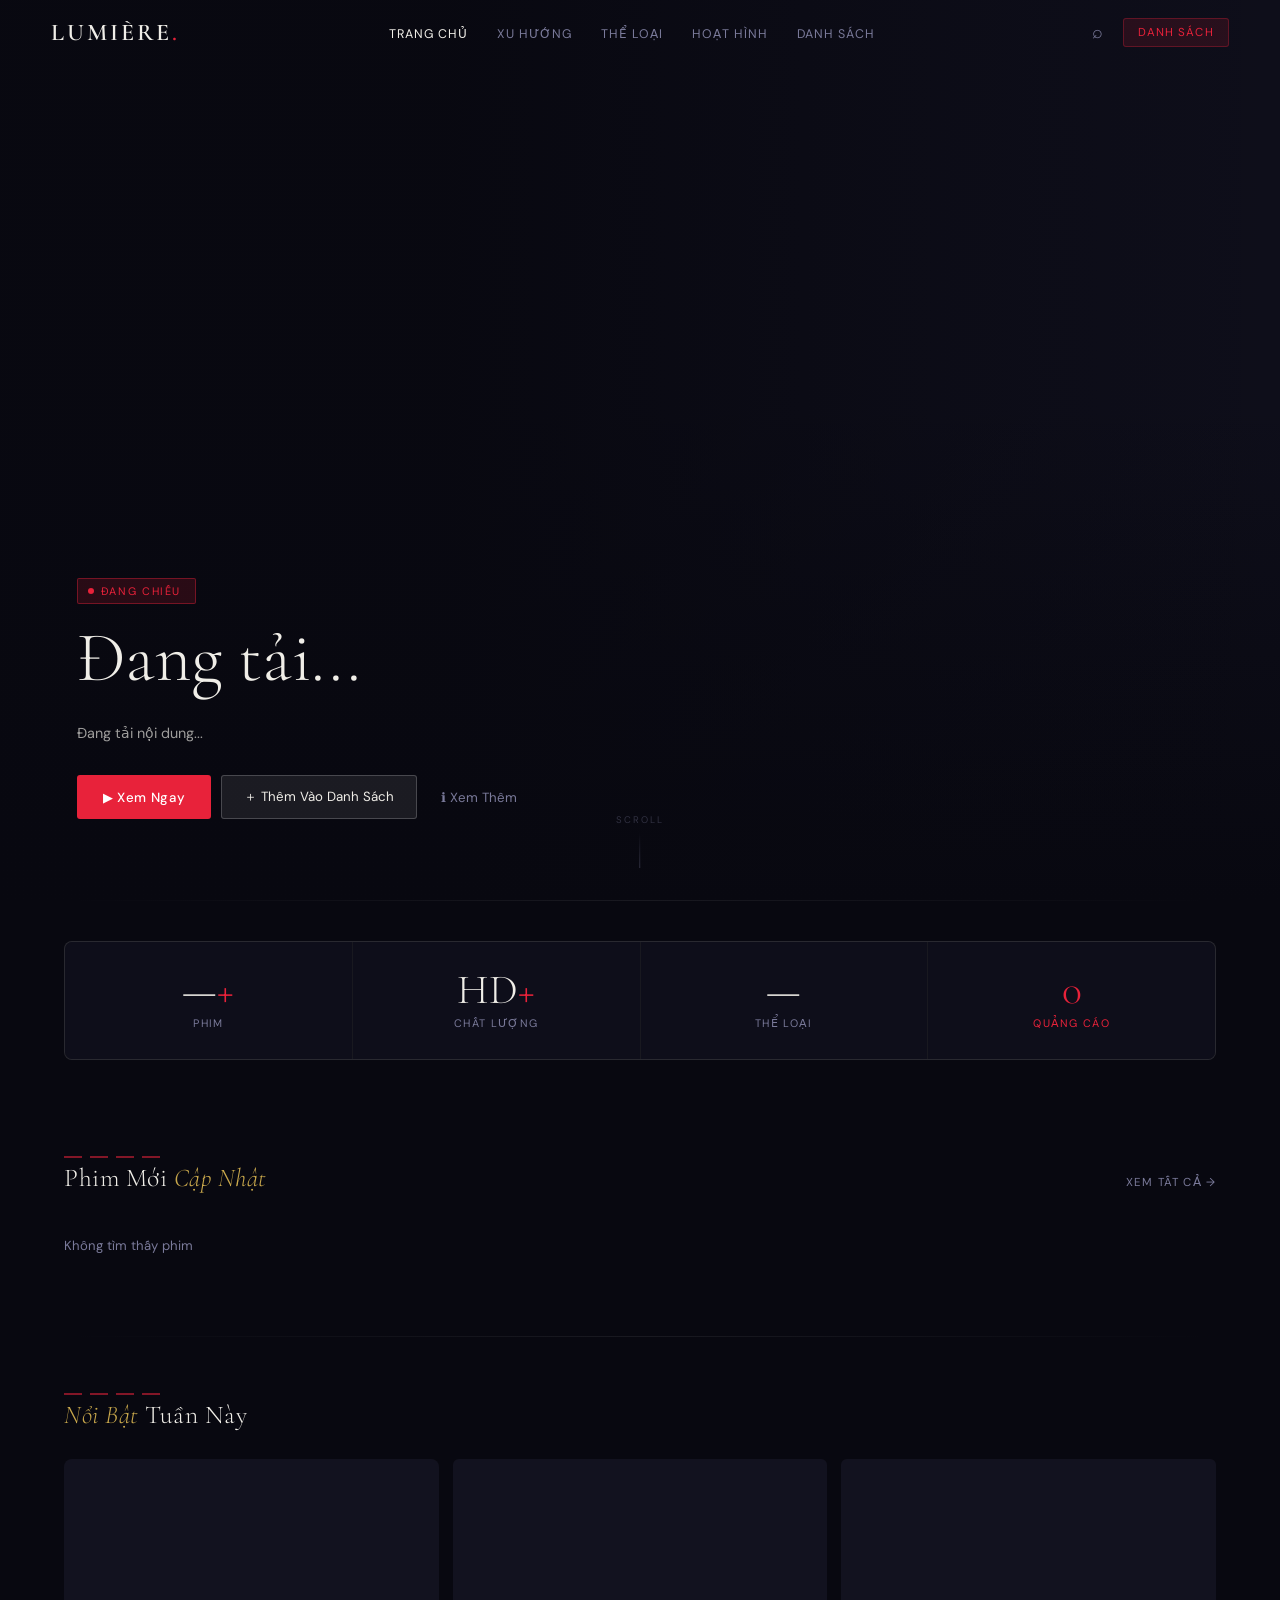
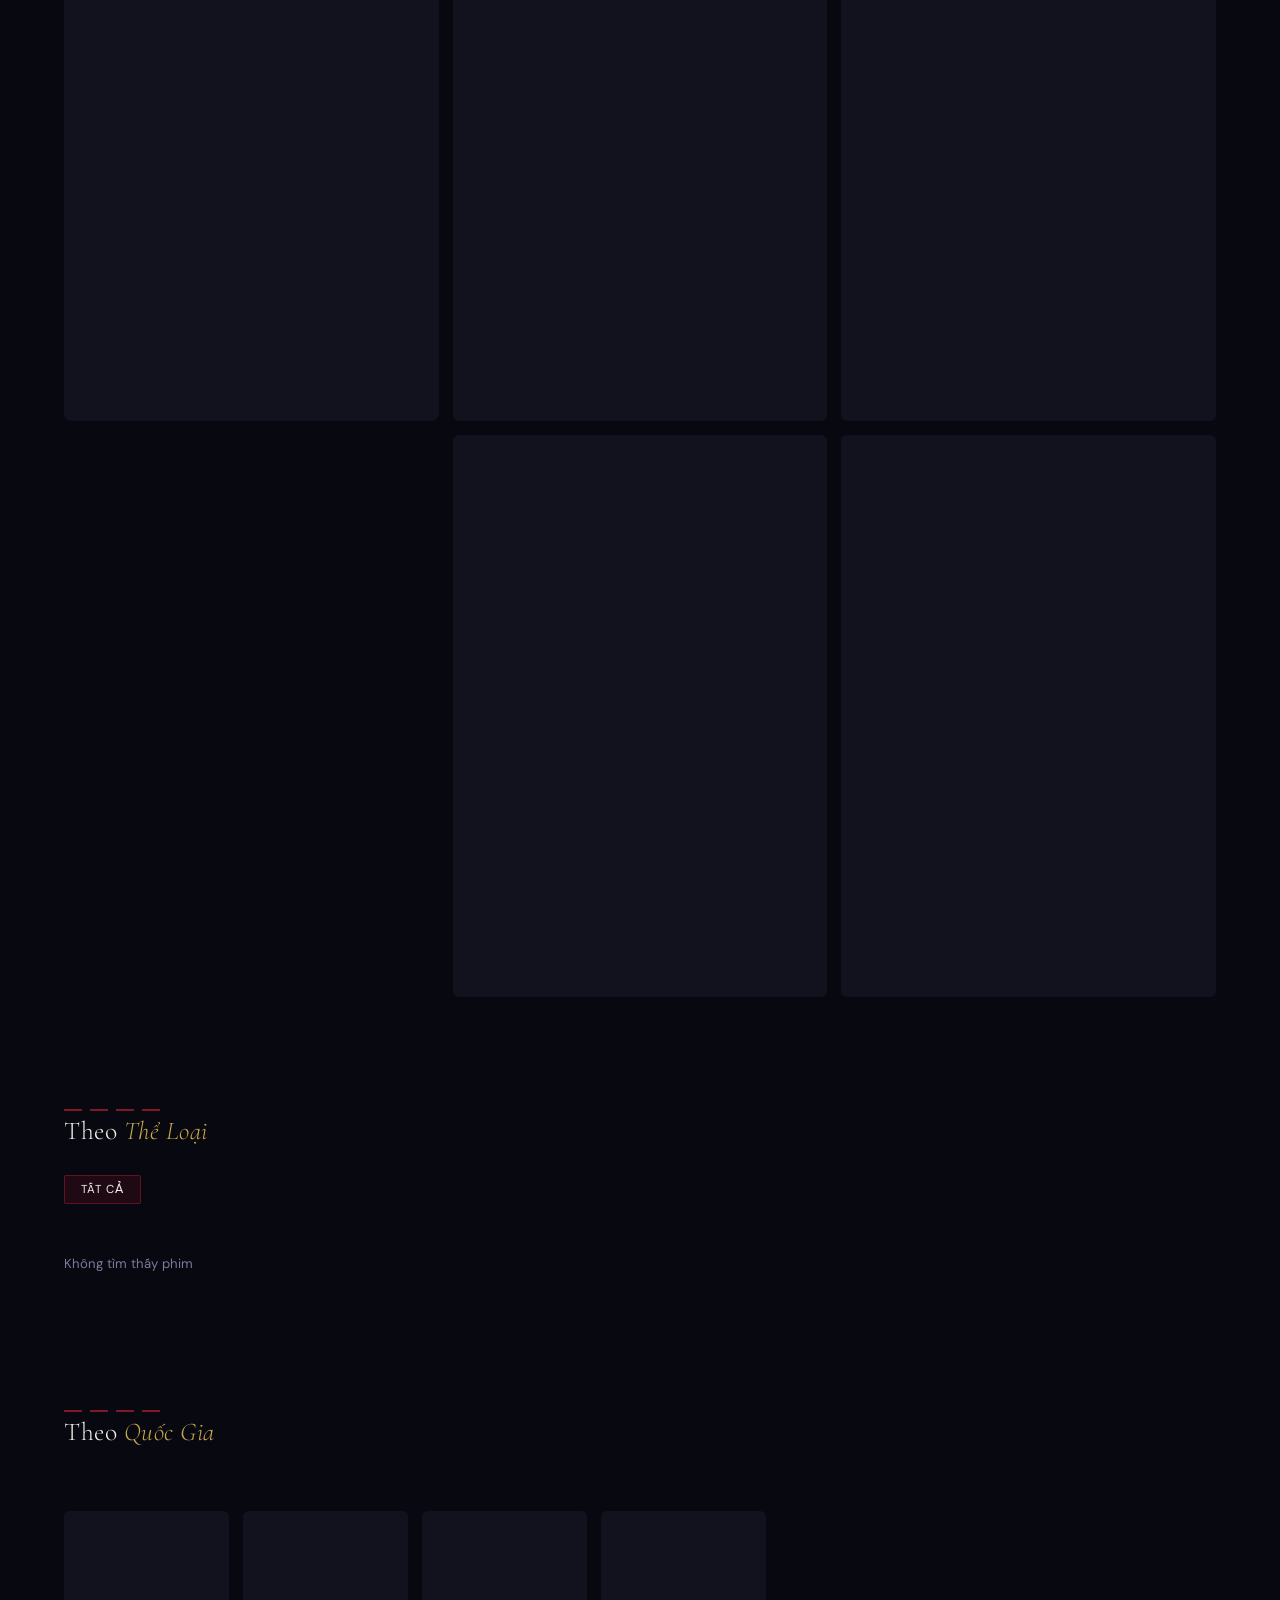
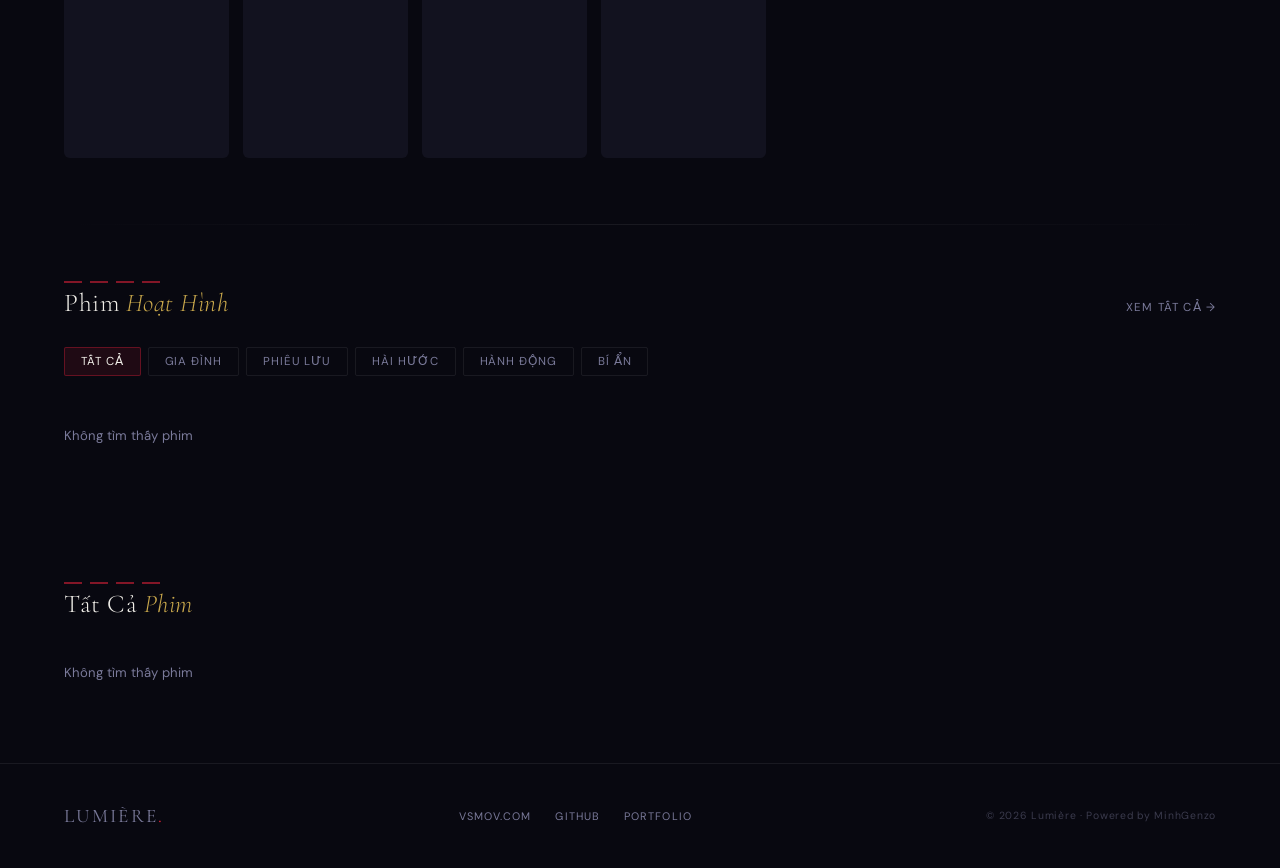
==== index.html @ 94d94744 "Add files via upload" ====
<!DOCTYPE html>
<html lang="vi">
<head>
<meta charset="UTF-8">
<meta name="viewport" content="width=device-width,initial-scale=1.0">
<title>LUMIÈRE — Cinema Streaming</title>
<link rel="preconnect" href="https://fonts.googleapis.com">
<link href="https://fonts.googleapis.com/css2?family=Cormorant+Garamond:ital,wght@0,300;0,400;0,600;1,300;1,400&family=DM+Sans:wght@300;400;500&family=Space+Mono:wght@400;700&display=swap" rel="stylesheet">
<link rel="stylesheet" href="style.css">
</head>
<body>

<div id="ls">
  <div class="ll">LUMIÈRE<span>.</span></div>
  <div class="lbw"><div class="lb" id="lb"></div></div>
  <div class="lst" id="lst">Đang kết nối...</div>
</div>

<nav id="nav">
  <div class="nl" onclick="showHome()">LUMIÈRE<span>.</span></div>
  <ul class="nls">
    <li><a class="active" onclick="showHome();setActive(this)">Trang Chủ</a></li>
    <li><a onclick="goSection('trending-sec');setActive(this)">Xu Hướng</a></li>
    <li><a onclick="goSection('cat-sec');setActive(this)">Thể Loại</a></li>
    <li><a onclick="goSection('cartoon-sec');setActive(this)">Hoạt Hình</a></li>
    <li><a onclick="showWL();setActive(this)">Danh Sách</a></li>
  </ul>
  <div class="nr">
    <button class="ib" onclick="openSearch()">⌕</button>
    <button class="wb" onclick="showWL()">Danh Sách <span id="wlbadge"></span></button>
  </div>
</nav>

<div id="home">

  <section class="hero">
    <div class="hbg" id="hbg"></div>
    <div class="hgrad"></div>
    <div class="hc">
      <div class="hbadge"><span class="pd"></span>Đang Chiếu</div>
      <h1 class="ht" id="htitle">Đang tải...</h1>
      <div class="hm" id="hmeta"></div>
      <p class="hd" id="hdesc">Đang tải nội dung...</p>
      <div class="ha">
        <button class="bp" onclick="watchHero()">▶ Xem Ngay</button>
        <button class="bs" onclick="addHeroWL()">＋ Thêm Vào Danh Sách</button>
        <button class="bg" onclick="openHeroModal()">ℹ Xem Thêm</button>
      </div>
    </div>
    <div class="sh"><span class="shl">Scroll</span><div class="shln"></div></div>
  </section>

  <div class="dv"></div>

  <section class="ss">
    <div class="sg">
      <div class="sb"><div class="sn" id="stotal">—</div><div class="sl">Phim</div></div>
      <div class="sb"><div class="sn">HD<span class="r">+</span></div><div class="sl">Chất Lượng</div></div>
      <div class="sb"><div class="sn" id="sgenres">—</div><div class="sl">Thể Loại</div></div>
      <div class="sb"><div class="sn" style="color:var(--red)">0</div><div class="sl" style="color:var(--red)">Quảng Cáo</div></div>
    </div>
  </section>

  <section class="rs" id="trending-sec">
    <div class="rsh">
      <div><div class="sa"></div><h2 class="st">Phim Mới <span>Cập Nhật</span></h2></div>
      <button class="sea" onclick="loadMore()">Xem tất cả →</button>
    </div>
    <div class="mr" id="row-trending">
      <div class="sk"></div><div class="sk"></div><div class="sk"></div><div class="sk"></div><div class="sk"></div><div class="sk"></div>
    </div>
  </section>

  <div class="dv"></div>

  <section class="rs">
    <div class="rsh"><div><div class="sa"></div><h2 class="st"><span>Nổi Bật</span> Tuần Này</h2></div></div>
    <div class="fg" id="row-featured">
      <div class="fl sk" style="min-height:360px;border-radius:8px"></div>
      <div class="fsm sk" style="min-height:172px;border-radius:6px"></div>
      <div class="fsm sk" style="min-height:172px;border-radius:6px"></div>
      <div class="fsm sk" style="min-height:172px;border-radius:6px"></div>
      <div class="fsm sk" style="min-height:172px;border-radius:6px"></div>
    </div>
  </section>

  <section class="rs" id="cat-sec">
    <div class="rsh"><div><div class="sa"></div><h2 class="st">Theo <span>Thể Loại</span></h2></div></div>
    <div class="ct-wrap" id="cat-tabs">
      <button class="ctb active" onclick="filterGenre('all',this)">Tất Cả</button>
    </div>
    <div class="mr" id="row-cat">
      <div class="sk"></div><div class="sk"></div><div class="sk"></div><div class="sk"></div><div class="sk"></div>
    </div>
  </section>

  <div class="dv"></div>

  <section class="rs" id="country-sec">
    <div class="rsh"><div><div class="sa"></div><h2 class="st">Theo <span>Quốc Gia</span></h2></div></div>
    <div class="ct-wrap" id="country-tabs"></div>
    <div class="mr" id="row-country">
      <div class="sk"></div><div class="sk"></div><div class="sk"></div><div class="sk"></div>
    </div>
  </section>

  <div class="dv"></div>

  <section class="rs" id="cartoon-sec">
    <div class="rsh">
      <div><div class="sa"></div><h2 class="st">Phim <span>Hoạt Hình</span></h2></div>
      <button class="sea" onclick="loadMoreCartoon()">Xem tất cả →</button>
    </div>
    <div class="ct-wrap" id="cartoon-tabs">
      <button class="ctb active" onclick="filterCartoon('phim-hoat-hinh', this)">Tất Cả</button>
      <button class="ctb" onclick="filterCartoon('phim-gia-dinh', this)">Gia Đình</button>
      <button class="ctb" onclick="filterCartoon('phim-phieu-luu', this)">Phiêu Lưu</button>
      <button class="ctb" onclick="filterCartoon('phim-hai', this)">Hài Hước</button>
      <button class="ctb" onclick="filterCartoon('phim-hanh-dong', this)">Hành Động</button>
      <button class="ctb" onclick="filterCartoon('phim-bi-an', this)">Bí Ẩn</button>
    </div>
    <div class="mr" id="row-cartoon">
      <div class="sk"></div><div class="sk"></div><div class="sk"></div>
      <div class="sk"></div><div class="sk"></div><div class="sk"></div>
    </div>
  </section>

  <div class="dv"></div>

  <section class="rs">
    <div class="rsh"><div><div class="sa"></div><h2 class="st">Tất Cả <span>Phim</span></h2></div></div>
    <div class="mr" id="row-all"></div>
  </section>

  <footer>
    <div class="fb">LUMIÈRE<span>.</span></div>
    <div class="fl-links">
      <a href="https://vsmov.com" target="_blank">vsmov.com</a>
      <a href="#">GitHub</a><a href="#">Portfolio</a>
    </div>
    <div class="fc">© 2026 Lumière · Powered by MinhGenzo  </div>
  </footer>
</div>

<div id="wlpage" class="page">
  <div style="margin-bottom:2rem">
    <div class="sa" style="max-width:80px"></div>
    <h1 style="font-family:var(--font-d);font-size:3rem;font-weight:300">Danh Sách <em style="font-style:italic;color:var(--gold)">Của Tôi</em></h1>
    <p style="color:var(--muted);font-size:.82rem;margin-top:.4rem" id="wlct">0 phim đã lưu</p>
  </div>
  <div class="wlg" id="wlgrid"></div>
  <div id="wlempty" class="es" style="display:none">
    <div class="esi">🎬</div>
    <p style="font-family:var(--font-d);font-size:1.5rem;font-weight:300">Danh sách trống</p>
    <p style="font-size:.82rem;margin-top:.5rem">Thêm phim để xem sau</p>
  </div>
</div>

<div class="so" id="so">
  <button class="oc" onclick="closeSearch()">✕</button>
  <div class="siw">
    <input class="si" id="si" placeholder="Tìm kiếm phim..." oninput="doSearch(this.value)">
    <span class="sht">Nhập để tìm kiếm</span>
  </div>
  <div class="sres" id="sres"></div>
</div>

<div class="mo" id="mo" onclick="closeModalBg(event)">
  <div class="modal">
    <button class="mcb" onclick="closeModal()">✕</button>

    <div class="mbw">
      <div id="mbimg" class="mbp">🎬</div>
      <div class="mbpg"></div>
    </div>

    <div class="mb">
      <div class="mh">
        <div class="mpw"><div id="mposter" class="mpp">🎬</div></div>
        <div>
          <h2 class="mti" id="mtitle">—</h2>
          <div class="mgen" id="mgen"></div>
          <div class="mst" id="mstat"></div>
        </div>
      </div>

      <div class="ps" id="player-section">
        <div class="ph">
          <span class="ptl">▶ Đang Xem: <span id="epname">—</span></span>
          <button class="pcb" onclick="closePlayer()">✕ Đóng</button>
        </div>
        <div class="pc">
          <iframe id="vframe" src="" allowfullscreen
            allow="autoplay; fullscreen; picture-in-picture"
            frameborder="0" scrolling="no"></iframe>
        </div>
      </div>

      <div class="eps" id="ep-section">
        <div class="epsh">
          <span class="ssub">Chọn Tập</span>
          <div class="stabs" id="stabs"></div>
        </div>
        <div class="epg" id="epgrid"></div>
      </div>

      <div class="wp" id="wp">
        <button class="wpb" onclick="playFirst()">
          <span class="pib">▶</span>
          <div>
            <div class="wpm">Xem Phim Ngay</div>
            <div class="wps">Nhấn để phát · HD · Vietsub</div>
          </div>
        </button>
      </div>

      <p class="md" id="mdesc"></p>

      <div class="mac">
        <button class="bp" onclick="playFirst()">▶ Xem Ngay</button>
        <button class="bs" id="mwlbtn" onclick="toggleCurWL()">＋ Danh Sách</button>
        <button class="bg" onclick="shareFilm()">↑ Chia Sẻ</button>
      </div>

      <div id="castw" style="display:none">
        <div class="ssub" style="margin-bottom:.8rem">Diễn Viên</div>
        <div class="castr" id="castrow"></div>
      </div>
    </div>
  </div>
</div>

<div class="toast" id="toast"></div>

<script src="script.js"></script>
</body>
</html>
---- style.css ----
*,*::before,*::after{margin:0;padding:0;box-sizing:border-box}
:root{
  --bg:#080810;--surface:#0e0e1a;--card:#12121f;--card2:#1a1a2e;
  --red:#e8223a;--gold:#c9a84c;--text:#f0eee8;--muted:#7a7a9a;
  --border:rgba(255,255,255,0.07);
  --font-d:'Cormorant Garamond',serif;
  --font-b:'DM Sans',sans-serif;
  --font-m:'Space Mono',monospace;
}
html{scroll-behavior:smooth}
body{background:var(--bg);color:var(--text);font-family:var(--font-b);overflow-x:hidden;min-height:100vh}

/* LOADING */
#ls{position:fixed;inset:0;background:var(--bg);z-index:1000;display:flex;flex-direction:column;align-items:center;justify-content:center;transition:opacity .8s,visibility .8s}
#ls.hide{opacity:0;visibility:hidden;pointer-events:none}
.ll{font-family:var(--font-d);font-size:3.5rem;font-weight:300;letter-spacing:.2em;margin-bottom:2rem;animation:fadeUp .8s both}
.ll span{color:var(--red)}
.lbw{width:220px;height:1px;background:rgba(255,255,255,.1);overflow:hidden;margin-bottom:1rem}
.lb{height:100%;background:linear-gradient(to right,var(--red),var(--gold));width:0%;transition:width .4s ease}
.lst{font-size:.65rem;letter-spacing:.2em;text-transform:uppercase;color:var(--muted);animation:fadeUp .8s .4s both}

/* NAV */
nav{position:fixed;top:0;left:0;right:0;z-index:100;padding:0 4vw;height:64px;display:flex;align-items:center;justify-content:space-between;transition:all .4s}
nav.scrolled{background:rgba(8,8,16,.93);backdrop-filter:blur(20px);border-bottom:.5px solid var(--border);height:54px}
.nl{font-family:var(--font-d);font-size:1.5rem;font-weight:600;letter-spacing:.12em;color:var(--text);cursor:pointer;user-select:none}
.nl span{color:var(--red)}
.nls{display:flex;gap:1.8rem;list-style:none}
.nls a{color:var(--muted);text-decoration:none;font-size:.78rem;letter-spacing:.08em;text-transform:uppercase;transition:color .2s;cursor:pointer}
.nls a:hover,.nls a.active{color:var(--text)}
.nr{display:flex;align-items:center;gap:.8rem}
.ib{background:none;border:none;color:var(--muted);cursor:pointer;padding:8px;font-size:1.1rem;transition:color .2s;font-family:var(--font-b)}
.ib:hover{color:var(--text)}
.wb{background:rgba(232,34,58,.12);border:.5px solid rgba(232,34,58,.3);color:var(--red);padding:6px 14px;border-radius:3px;font-size:.72rem;letter-spacing:.1em;text-transform:uppercase;cursor:pointer;transition:all .2s;font-family:var(--font-b)}
.wb:hover{background:rgba(232,34,58,.22);border-color:var(--red)}

/* HERO */
.hero{position:relative;width:100%;height:100vh;min-height:560px;display:flex;align-items:flex-end;overflow:hidden}
.hbg{position:absolute;inset:0;background:var(--surface)}
.hbg img{width:100%;height:100%;object-fit:cover;object-position:center top;opacity:.45;filter:saturate(1.3) contrast(1.05)}
.hgrad{position:absolute;inset:0;background:linear-gradient(to right,rgba(8,8,16,.95) 35%,rgba(8,8,16,.3) 75%,transparent),linear-gradient(to top,rgba(8,8,16,1) 0%,transparent 55%)}
.hc{position:relative;z-index:2;padding:0 6vw 9vh;max-width:620px;animation:fadeUp 1s .2s both}
.hbadge{display:inline-flex;align-items:center;gap:7px;background:rgba(232,34,58,.15);border:.5px solid rgba(232,34,58,.4);padding:5px 14px 5px 10px;border-radius:2px;font-size:.68rem;letter-spacing:.15em;text-transform:uppercase;color:var(--red);margin-bottom:1.4rem}
.pd{width:6px;height:6px;border-radius:50%;background:var(--red);animation:pulse 2s infinite}
.ht{font-family:var(--font-d);font-size:clamp(2.8rem,5.5vw,5rem);font-weight:300;line-height:.92;margin-bottom:.9rem}
.hm{display:flex;align-items:center;gap:10px;flex-wrap:wrap;margin-bottom:1rem;font-size:.78rem;color:var(--muted)}
.hm .dot{width:3px;height:3px;border-radius:50%;background:var(--muted)}
.hd{font-size:.9rem;line-height:1.72;color:rgba(240,238,232,.65);max-width:460px;margin-bottom:1.8rem;display:-webkit-box;-webkit-line-clamp:3;-webkit-box-orient:vertical;overflow:hidden}
.ha{display:flex;gap:10px;flex-wrap:wrap}
.sh{position:absolute;bottom:2rem;left:50%;transform:translateX(-50%);display:flex;flex-direction:column;align-items:center;gap:6px;opacity:.35;animation:bob 2.5s ease-in-out infinite}
.shl{font-size:.6rem;letter-spacing:.2em;text-transform:uppercase;color:var(--muted)}
.shln{width:1px;height:36px;background:linear-gradient(to bottom,transparent,var(--muted))}

/* BUTTONS */
.bp{display:inline-flex;align-items:center;gap:7px;background:var(--red);color:#fff;border:none;padding:12px 26px;font-size:.83rem;font-weight:500;letter-spacing:.05em;cursor:pointer;transition:all .2s;border-radius:3px;font-family:var(--font-b)}
.bp:hover{background:#ff2a44;transform:translateY(-1px)}
.bs{display:inline-flex;align-items:center;gap:7px;background:rgba(255,255,255,.08);color:var(--text);border:.5px solid rgba(255,255,255,.2);padding:12px 22px;font-size:.83rem;cursor:pointer;transition:all .2s;border-radius:3px;font-family:var(--font-b)}
.bs:hover{background:rgba(255,255,255,.14)}
.bg{display:inline-flex;align-items:center;gap:7px;background:transparent;color:var(--muted);border:none;padding:12px 14px;font-size:.83rem;cursor:pointer;transition:color .2s;font-family:var(--font-b)}
.bg:hover{color:var(--text)}

/* STATS */
.ss{padding:2.5rem 5vw}
.sg{display:grid;grid-template-columns:repeat(4,1fr);gap:1px;background:var(--border);border-radius:8px;overflow:hidden;border:.5px solid var(--border)}
.sb{background:var(--surface);padding:1.8rem 1.2rem;text-align:center}
.sn{font-family:var(--font-d);font-size:2.6rem;font-weight:300;line-height:1;margin-bottom:.25rem}
.sn .r{color:var(--red)}
.sl{font-size:.68rem;letter-spacing:.12em;text-transform:uppercase;color:var(--muted)}

/* SECTIONS */
.rs{padding:3.5rem 5vw}
.rsh{display:flex;align-items:baseline;justify-content:space-between;margin-bottom:1.8rem}
.sa{height:2px;background:repeating-linear-gradient(to right,var(--red) 0,var(--red) 18px,transparent 18px,transparent 26px);margin-bottom:4px;opacity:.55;max-width:100px}
.st{font-family:var(--font-d);font-size:clamp(1.3rem,2vw,1.9rem);font-weight:300;letter-spacing:.02em}
.st span{font-style:italic;color:var(--gold)}
.sea{font-size:.72rem;letter-spacing:.1em;text-transform:uppercase;color:var(--muted);background:none;border:none;cursor:pointer;transition:color .2s;font-family:var(--font-b)}
.sea:hover{color:var(--text)}

/* MOVIE ROW */
.mr{display:flex;gap:14px;overflow-x:auto;padding-bottom:10px;scrollbar-width:none}
.mr::-webkit-scrollbar{display:none}

/* MOVIE CARD */
.mc{flex:0 0 165px;position:relative;border-radius:6px;overflow:hidden;cursor:pointer;transition:transform .32s cubic-bezier(.2,0,0,1),box-shadow .32s}
.mc:hover{transform:scale(1.06) translateY(-5px);box-shadow:0 20px 40px rgba(0,0,0,.5),0 0 0 .5px rgba(232,34,58,.3)}
.cp{width:100%;aspect-ratio:2/3;object-fit:cover;display:block;background:var(--card2)}
.cpf{width:100%;aspect-ratio:2/3;display:flex;align-items:center;justify-content:center;background:var(--card2);color:var(--muted);font-size:2rem}
.co{position:absolute;inset:0;background:linear-gradient(to top,rgba(8,8,16,.97) 0%,transparent 55%);opacity:0;transition:opacity .32s}
.mc:hover .co{opacity:1}
.ci{position:absolute;bottom:0;left:0;right:0;padding:10px 10px 8px;transform:translateY(6px);opacity:0;transition:all .3s}
.mc:hover .ci{opacity:1;transform:none}
.ct{font-size:.76rem;font-weight:500;margin-bottom:4px;line-height:1.25;display:-webkit-box;-webkit-line-clamp:2;-webkit-box-orient:vertical;overflow:hidden}
.cmr{display:flex;justify-content:space-between;align-items:center}
.cy{font-size:.64rem;color:var(--muted)}
.cr{font-family:var(--font-m);font-size:.64rem;color:var(--gold)}
.cab{position:absolute;top:7px;right:7px;background:rgba(8,8,16,.75);border:.5px solid var(--border);border-radius:50%;width:28px;height:28px;display:flex;align-items:center;justify-content:center;color:var(--text);opacity:0;transition:all .25s;cursor:pointer;font-size:1rem}
.mc:hover .cab{opacity:1}
.cab:hover,.cab.wl{background:var(--red);border-color:var(--red);opacity:1}
.cbadge{position:absolute;top:7px;left:7px;background:var(--red);color:#fff;font-size:.57rem;letter-spacing:.08em;text-transform:uppercase;padding:2px 6px;border-radius:2px;font-family:var(--font-m)}

/* SKELETON */
.sk{flex:0 0 165px;aspect-ratio:2/3;background:linear-gradient(90deg,var(--card) 25%,var(--card2) 50%,var(--card) 75%);background-size:400%;animation:skel 1.6s infinite;border-radius:6px}

/* CAT TABS */
.ct-wrap{display:flex;gap:7px;overflow-x:auto;scrollbar-width:none;padding-bottom:3px;margin-bottom:2rem}
.ct-wrap::-webkit-scrollbar{display:none}
.ctb{flex:0 0 auto;background:transparent;border:.5px solid var(--border);color:var(--muted);padding:6px 16px;border-radius:2px;font-size:.72rem;letter-spacing:.08em;text-transform:uppercase;cursor:pointer;transition:all .2s;font-family:var(--font-b);white-space:nowrap}
.ctb.active,.ctb:hover{background:rgba(232,34,58,.1);border-color:rgba(232,34,58,.35);color:var(--text)}

/* FEATURED GRID */
.fg{display:grid;grid-template-columns:1fr 1fr 1fr;gap:14px}
.fl{grid-row:1/3;border-radius:8px;overflow:hidden;cursor:pointer;position:relative;min-height:360px;transition:transform .3s}
.fl:hover{transform:scale(1.02)}
.fsm{border-radius:6px;overflow:hidden;cursor:pointer;position:relative;min-height:172px;transition:transform .3s}
.fsm:hover{transform:scale(1.02)}
.fi{width:100%;height:100%;object-fit:cover;display:block;filter:saturate(1.15)}
.fgrad{position:absolute;inset:0;background:linear-gradient(to top,rgba(8,8,16,.9) 0%,transparent 55%)}
.fcon{position:absolute;bottom:0;left:0;right:0;padding:18px}
.ftitle{font-family:var(--font-d);font-size:1.35rem;font-weight:300;margin-bottom:3px}
.fsm .ftitle{font-size:.95rem}
.fsub{font-size:.68rem;color:rgba(240,238,232,.55);letter-spacing:.05em}

/* SEARCH */
.so{position:fixed;inset:0;background:rgba(8,8,16,.97);backdrop-filter:blur(24px);z-index:200;display:flex;flex-direction:column;align-items:center;padding-top:16vh;opacity:0;pointer-events:none;transition:opacity .3s}
.so.open{opacity:1;pointer-events:all}
.oc{position:absolute;top:1.5rem;right:1.8rem;background:none;border:none;color:var(--muted);font-size:1.4rem;cursor:pointer;transition:color .2s}
.oc:hover{color:var(--text)}
.siw{width:min(580px,88vw);position:relative;margin-bottom:2.5rem}
.si{width:100%;background:transparent;border:none;border-bottom:1px solid rgba(255,255,255,.18);padding:10px 0;font-family:var(--font-d);font-size:2.2rem;font-weight:300;color:var(--text);outline:none}
.si::placeholder{color:rgba(255,255,255,.18)}
.sht{position:absolute;bottom:-22px;left:0;font-size:.65rem;letter-spacing:.18em;text-transform:uppercase;color:var(--muted)}
.sres{display:flex;gap:14px;flex-wrap:wrap;justify-content:center;max-width:680px;width:100%;max-height:50vh;overflow-y:auto;padding:0 1rem;scrollbar-width:thin;scrollbar-color:var(--muted) transparent}
.src{flex:0 0 110px;cursor:pointer;border-radius:4px;overflow:hidden;transition:transform .2s}
.src:hover{transform:scale(1.07)}
.src img{width:100%;aspect-ratio:2/3;object-fit:cover;display:block;background:var(--card2)}
.srcf{width:100%;aspect-ratio:2/3;background:var(--card2);display:flex;align-items:center;justify-content:center;font-size:1.5rem}
.srct{font-size:.68rem;color:var(--muted);margin-top:5px;text-align:center;line-height:1.3;padding:0 2px}

/* MODAL */
.mo{position:fixed;inset:0;background:rgba(0,0,0,.8);backdrop-filter:blur(10px);z-index:300;display:flex;align-items:center;justify-content:center;padding:1.5rem;opacity:0;pointer-events:none;transition:opacity .3s}
.mo.open{opacity:1;pointer-events:all}
.modal{background:var(--surface);border:.5px solid rgba(255,255,255,.1);border-radius:12px;width:min(880px,96vw);max-height:90vh;overflow-y:auto;position:relative;animation:modalIn .35s cubic-bezier(.2,0,0,1) both;scrollbar-width:thin;scrollbar-color:var(--muted) transparent}
.mcb{position:absolute;top:1rem;right:1rem;background:rgba(8,8,16,.7);border:.5px solid var(--border);color:var(--text);border-radius:50%;width:36px;height:36px;display:flex;align-items:center;justify-content:center;cursor:pointer;font-size:1rem;transition:all .2s;z-index:10;font-family:var(--font-b)}
.mcb:hover{background:var(--red);border-color:var(--red)}
.mbw{position:relative}
.mbp{width:100%;aspect-ratio:16/7;background:linear-gradient(135deg,var(--card),var(--card2));display:flex;align-items:center;justify-content:center;font-size:5rem}
.mbpg{position:absolute;bottom:0;left:0;right:0;height:60%;background:linear-gradient(to top,var(--surface),transparent)}
.mb{padding:0 2rem 2rem}
.mh{display:flex;gap:1.8rem;margin-top:-70px;position:relative;z-index:2;margin-bottom:1.4rem;align-items:flex-end}
.mpw{width:120px;flex:0 0 120px;border-radius:6px;overflow:hidden;border:.5px solid var(--border);box-shadow:0 14px 40px rgba(0,0,0,.6)}
.mpp{width:100%;aspect-ratio:2/3;background:var(--card2);display:flex;align-items:center;justify-content:center;font-size:2.5rem}
.mti{font-family:var(--font-d);font-size:clamp(1.6rem,3vw,2.3rem);font-weight:300;line-height:.95;margin-bottom:.5rem}
.mgen{display:flex;gap:5px;flex-wrap:wrap;margin-bottom:.6rem}
.gt{background:rgba(255,255,255,.05);border:.5px solid var(--border);color:var(--muted);font-size:.67rem;padding:2px 9px;border-radius:2px;letter-spacing:.06em}
.mst{display:flex;gap:1.3rem;font-size:.78rem;color:var(--muted);flex-wrap:wrap}
.mst strong{color:var(--text)}

/* VIDEO PLAYER — KEY SECTION */
.ps{background:#000;border-radius:10px;overflow:hidden;margin-bottom:1.4rem;border:.5px solid rgba(232,34,58,.3);display:none}
.ph{display:flex;align-items:center;justify-content:space-between;padding:10px 14px;background:rgba(232,34,58,.1);border-bottom:.5px solid rgba(232,34,58,.2)}
.ptl{font-size:.78rem;color:var(--text);letter-spacing:.04em}
.pcb{background:transparent;border:.5px solid rgba(255,255,255,.15);color:var(--muted);padding:4px 12px;border-radius:2px;font-size:.72rem;cursor:pointer;transition:all .2s;font-family:var(--font-b)}
.pcb:hover{background:rgba(232,34,58,.2);color:var(--text);border-color:rgba(232,34,58,.4)}
.pc{position:relative;width:100%;aspect-ratio:16/9}
/* THE IFRAME — loads link_embed directly */
.pc iframe{position:absolute;inset:0;width:100%;height:100%;border:none}

/* EPISODE SELECTOR */
.eps{margin-bottom:1.4rem;display:none}
.epsh{display:flex;align-items:center;justify-content:space-between;margin-bottom:.8rem;flex-wrap:wrap;gap:8px}
.ssub{font-family:var(--font-d);font-size:1rem;font-weight:300;color:var(--muted);letter-spacing:.05em}
.stabs{display:flex;gap:6px}
.stab{background:transparent;border:.5px solid var(--border);color:var(--muted);padding:4px 12px;border-radius:2px;font-size:.68rem;cursor:pointer;transition:all .2s;font-family:var(--font-b)}
.stab.active,.stab:hover{background:rgba(232,34,58,.1);border-color:rgba(232,34,58,.35);color:var(--text)}
.epg{display:grid;grid-template-columns:repeat(auto-fill,minmax(88px,1fr));gap:8px;max-height:180px;overflow-y:auto;scrollbar-width:thin;scrollbar-color:var(--muted) transparent}
.epb{background:var(--card);border:.5px solid var(--border);border-radius:4px;padding:8px 6px;font-size:.72rem;color:var(--muted);cursor:pointer;transition:all .2s;font-family:var(--font-b);text-align:center}
.epb:hover,.epb.active{background:rgba(232,34,58,.12);border-color:rgba(232,34,58,.4);color:var(--text)}
.epb.active{border-color:var(--red);color:var(--red)}

/* WATCH PROMPT */
.wp{margin-bottom:1.4rem;display:none}
.wpb{display:flex;align-items:center;gap:1.2rem;width:100%;background:rgba(232,34,58,.06);border:.5px solid rgba(232,34,58,.2);border-radius:10px;padding:1.2rem 1.5rem;cursor:pointer;transition:all .2s;text-align:left}
.wpb:hover{background:rgba(232,34,58,.12);border-color:rgba(232,34,58,.4)}
.pib{width:56px;height:56px;flex:0 0 56px;background:var(--red);border-radius:50%;display:flex;align-items:center;justify-content:center;font-size:1.3rem;color:#fff;transition:transform .2s}
.wpb:hover .pib{transform:scale(1.08)}
.wpm{font-size:1rem;font-weight:500;margin-bottom:3px;color:var(--text)}
.wps{font-size:.75rem;color:var(--muted)}

.md{font-size:.88rem;line-height:1.74;color:rgba(240,238,232,.7);margin:1rem 0 1.4rem}
.mac{display:flex;gap:9px;flex-wrap:wrap;margin-bottom:1.4rem}

/* CAST */
.castr{display:flex;gap:10px;overflow-x:auto;scrollbar-width:none;padding-bottom:4px}
.castr::-webkit-scrollbar{display:none}
.castc{flex:0 0 72px;text-align:center}
.castav{width:54px;height:54px;border-radius:50%;background:var(--card2);margin:0 auto 5px;display:flex;align-items:center;justify-content:center;border:.5px solid var(--border);font-size:1.3rem}
.castn{font-size:.6rem;color:var(--muted);line-height:1.25}

/* WATCHLIST PAGE */
.page{display:none;padding:100px 5vw 5rem;min-height:100vh}
.page.show{display:block}
.wlg{display:grid;grid-template-columns:repeat(auto-fill,minmax(145px,1fr));gap:14px}
.wlc{position:relative;border-radius:6px;overflow:hidden;cursor:pointer;transition:transform .3s}
.wlc:hover{transform:scale(1.04)}
.wlc img{width:100%;aspect-ratio:2/3;object-fit:cover;display:block;background:var(--card2)}
.wlcf{width:100%;aspect-ratio:2/3;background:var(--card2);display:flex;align-items:center;justify-content:center;font-size:2rem}
.wlch{position:absolute;inset:0;background:rgba(8,8,16,.85);opacity:0;transition:opacity .3s;display:flex;align-items:center;justify-content:center;gap:10px}
.wlc:hover .wlch{opacity:1}
.wlab{background:rgba(255,255,255,.1);border:.5px solid rgba(255,255,255,.2);border-radius:50%;width:36px;height:36px;display:flex;align-items:center;justify-content:center;color:#fff;cursor:pointer;font-size:.9rem;transition:all .2s}
.wlab:hover{background:var(--red)}
.es{text-align:center;padding:5rem 2rem;color:var(--muted)}
.esi{font-size:3.5rem;margin-bottom:1rem;opacity:.3}

/* FOOTER */
footer{border-top:.5px solid var(--border);padding:2.5rem 5vw;display:flex;justify-content:space-between;align-items:center;flex-wrap:wrap;gap:1rem}
.fb{font-family:var(--font-d);font-size:1.2rem;letter-spacing:.12em;color:var(--muted)}
.fb span{color:var(--red)}
.fl-links{display:flex;gap:1.5rem}
.fl-links a{font-size:.68rem;letter-spacing:.1em;text-transform:uppercase;color:var(--muted);text-decoration:none;transition:color .2s}
.fl-links a:hover{color:var(--text)}
.fc{font-size:.65rem;color:rgba(122,122,154,.45);letter-spacing:.07em}

/* TOAST */
.toast{position:fixed;bottom:2rem;left:50%;transform:translateX(-50%) translateY(16px);background:var(--surface);border:.5px solid rgba(255,255,255,.12);padding:11px 22px;border-radius:4px;font-size:.8rem;opacity:0;transition:all .3s;z-index:500;pointer-events:none;white-space:nowrap}
.toast.show{opacity:1;transform:translateX(-50%) translateY(0)}

/* DIVIDER */
.dv{height:.5px;background:linear-gradient(to right,transparent,var(--border),transparent);margin:0 5vw}

/* ANIMATIONS */
@keyframes fadeUp{from{opacity:0;transform:translateY(16px)}to{opacity:1;transform:none}}
@keyframes pulse{0%,100%{opacity:1;transform:scale(1)}50%{opacity:.3;transform:scale(.6)}}
@keyframes bob{0%,100%{transform:translateX(-50%) translateY(0)}50%{transform:translateX(-50%) translateY(7px)}}
@keyframes skel{0%{background-position:100%}100%{background-position:-100%}}
@keyframes modalIn{from{transform:scale(.93) translateY(18px);opacity:0}to{transform:none;opacity:1}}

/* RESPONSIVE */
@media(max-width:768px){
  .fg{grid-template-columns:1fr 1fr}.fl{grid-column:1/3}
  .sg{grid-template-columns:1fr 1fr}
  .mh{flex-direction:column;align-items:flex-start}
  .nls{display:none}
  .mc,.sk{flex:0 0 140px}
}
@media(max-width:480px){.mc,.sk{flex:0 0 130px}.ht{font-size:2.2rem}}
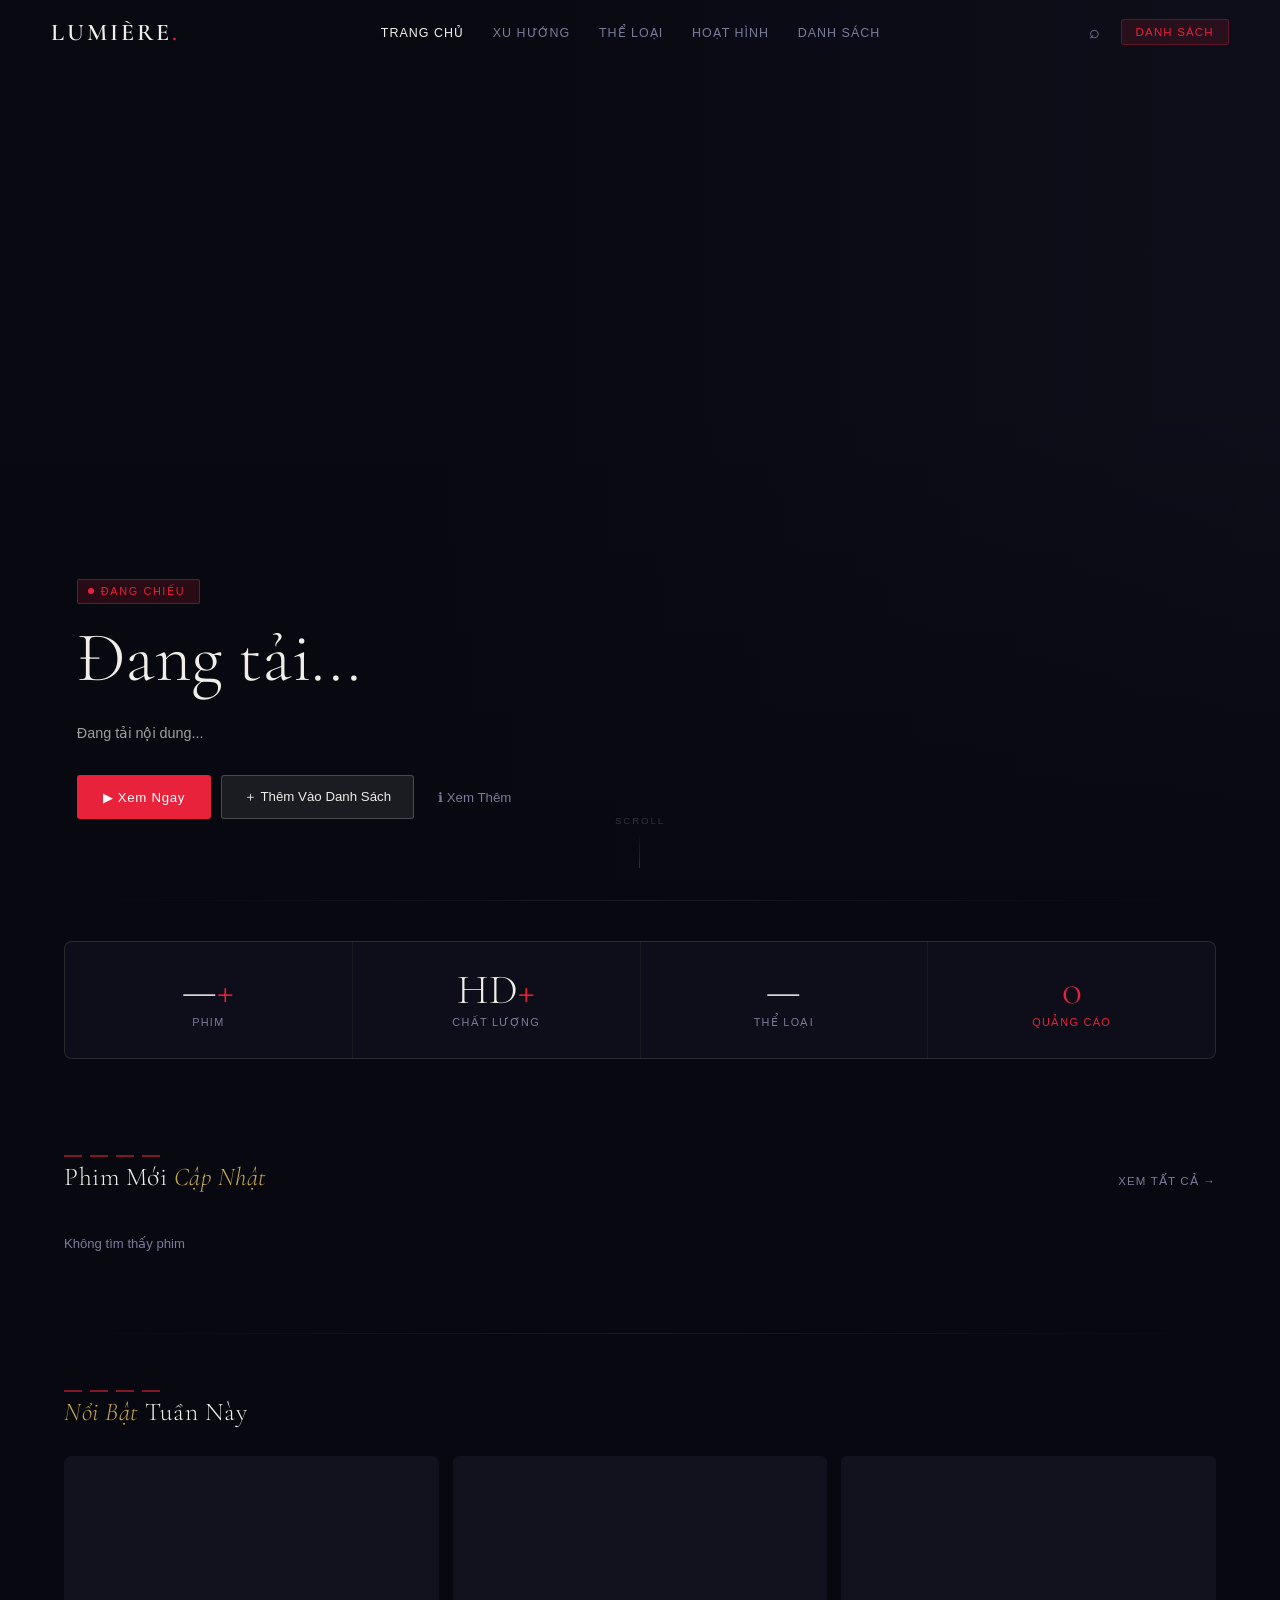
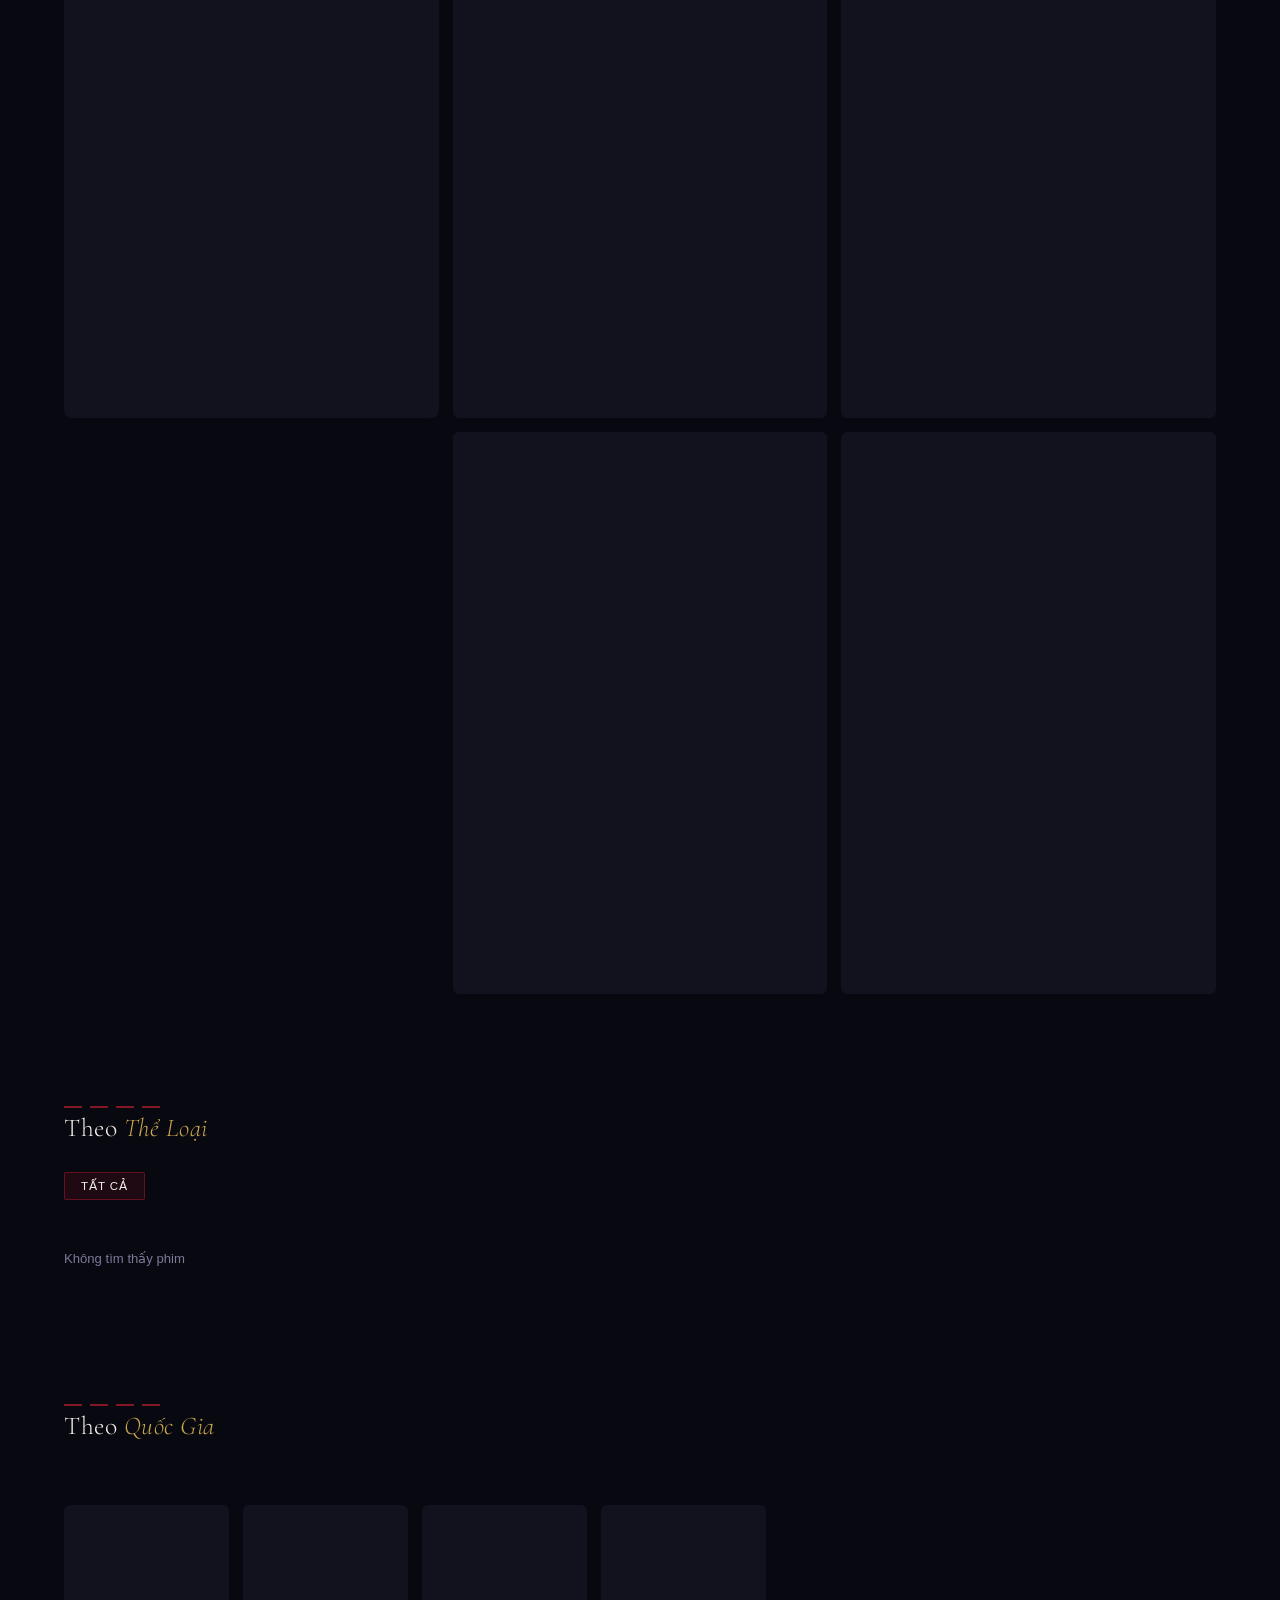
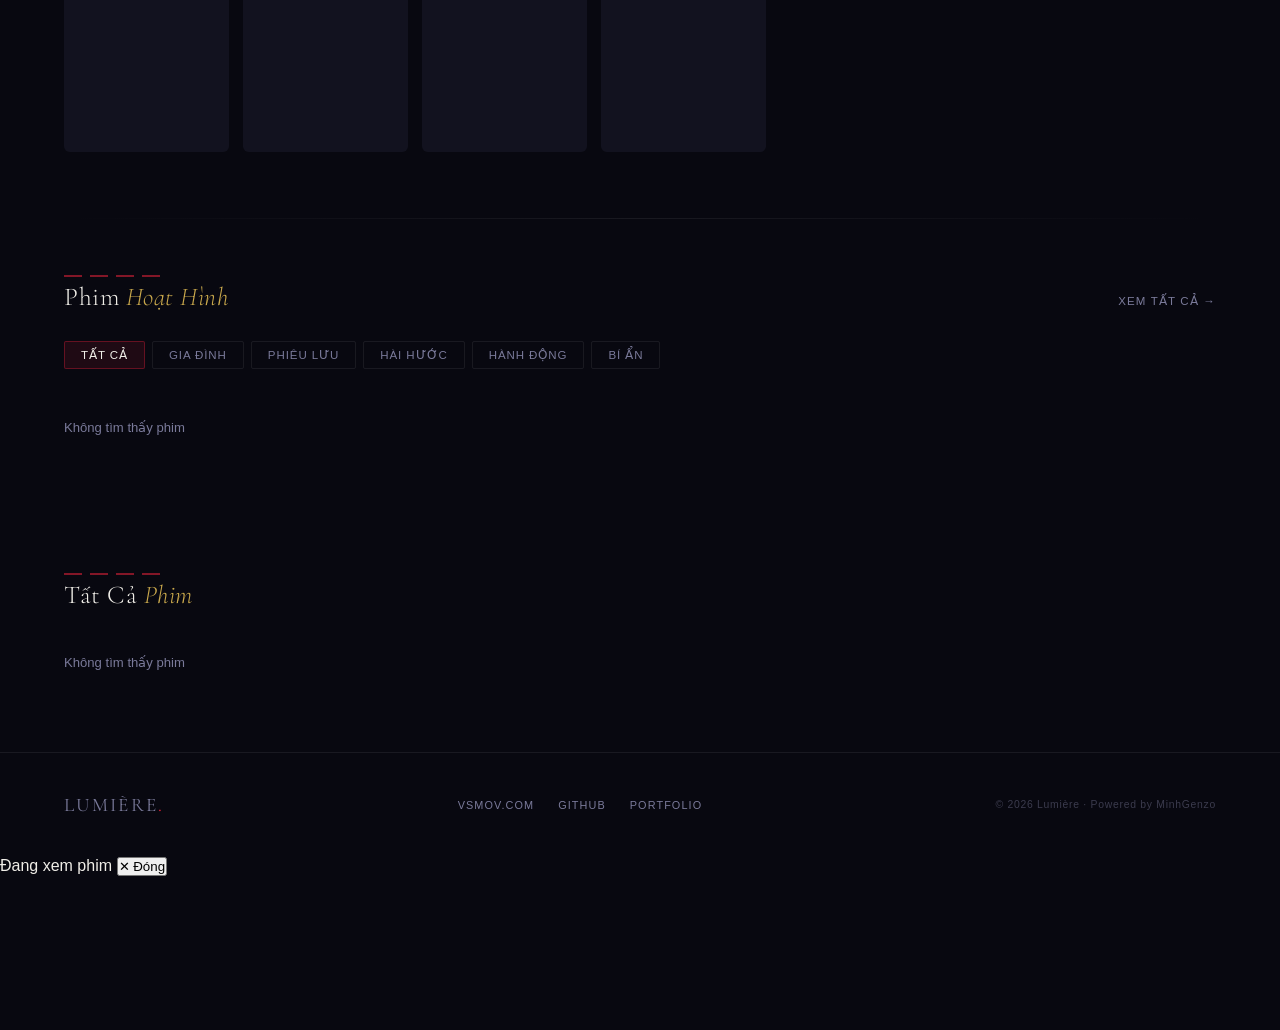
==== commit f9ea5780: "Update index.html" ====
--- a/index.html
+++ b/index.html
@@ -5,7 +5,7 @@
 <meta name="viewport" content="width=device-width,initial-scale=1.0">
 <title>LUMIÈRE — Cinema Streaming</title>
 <link rel="preconnect" href="https://fonts.googleapis.com">
-<link href="https://fonts.googleapis.com/css2?family=Cormorant+Garamond:ital,wght@0,300;0,400;0,600;1,300;1,400&family=DM+Sans:wght@300;400;500&family=Space+Mono:wght@400;700&display=swap" rel="stylesheet">
+<link href="https://fonts.googleapis.com/css2?family=Be+Vietnam+Pro:wght@300;400;500;600;700&family=Cormorant+Garamond:ital,wght@0,300;0,400;0,600;1,300;1,400&family=Space+Mono:wght@400;700&display=swap" rel="stylesheet">
 <link rel="stylesheet" href="style.css">
 </head>
 <body>
@@ -113,11 +113,11 @@
     </div>
     <div class="ct-wrap" id="cartoon-tabs">
       <button class="ctb active" onclick="filterCartoon('phim-hoat-hinh', this)">Tất Cả</button>
-      <button class="ctb" onclick="filterCartoon('phim-gia-dinh', this)">Gia Đình</button>
-      <button class="ctb" onclick="filterCartoon('phim-phieu-luu', this)">Phiêu Lưu</button>
-      <button class="ctb" onclick="filterCartoon('phim-hai', this)">Hài Hước</button>
-      <button class="ctb" onclick="filterCartoon('phim-hanh-dong', this)">Hành Động</button>
-      <button class="ctb" onclick="filterCartoon('phim-bi-an', this)">Bí Ẩn</button>
+      <button class="ctb" onclick="filterCartoon('gia-dinh', this)">Gia Đình</button>
+      <button class="ctb" onclick="filterCartoon('phieu-luu', this)">Phiêu Lưu</button>
+      <button class="ctb" onclick="filterCartoon('hai-huoc', this)">Hài Hước</button>
+      <button class="ctb" onclick="filterCartoon('hanh-dong', this)">Hành Động</button>
+      <button class="ctb" onclick="filterCartoon('bi-an', this)">Bí Ẩn</button>
     </div>
     <div class="mr" id="row-cartoon">
       <div class="sk"></div><div class="sk"></div><div class="sk"></div>
@@ -184,18 +184,6 @@
         </div>
       </div>
 
-      <div class="ps" id="player-section">
-        <div class="ph">
-          <span class="ptl">▶ Đang Xem: <span id="epname">—</span></span>
-          <button class="pcb" onclick="closePlayer()">✕ Đóng</button>
-        </div>
-        <div class="pc">
-          <iframe id="vframe" src="" allowfullscreen
-            allow="autoplay; fullscreen; picture-in-picture"
-            frameborder="0" scrolling="no"></iframe>
-        </div>
-      </div>
-
       <div class="eps" id="ep-section">
         <div class="epsh">
           <span class="ssub">Chọn Tập</span>
@@ -230,8 +218,18 @@
   </div>
 </div>
 
+<div class="theater-overlay" id="theater-mode">
+  <div class="theater-header">
+    <span id="theater-title">Đang xem phim</span>
+    <button class="theater-close" onclick="closeTheater()">✕ Đóng</button>
+  </div>
+  <div class="theater-video">
+    <iframe id="theater-frame" src="" allowfullscreen allow="autoplay; fullscreen; picture-in-picture" frameborder="0" scrolling="no"></iframe>
+  </div>
+</div>
+
 <div class="toast" id="toast"></div>
 
 <script src="script.js"></script>
 </body>
-</html>+</html>
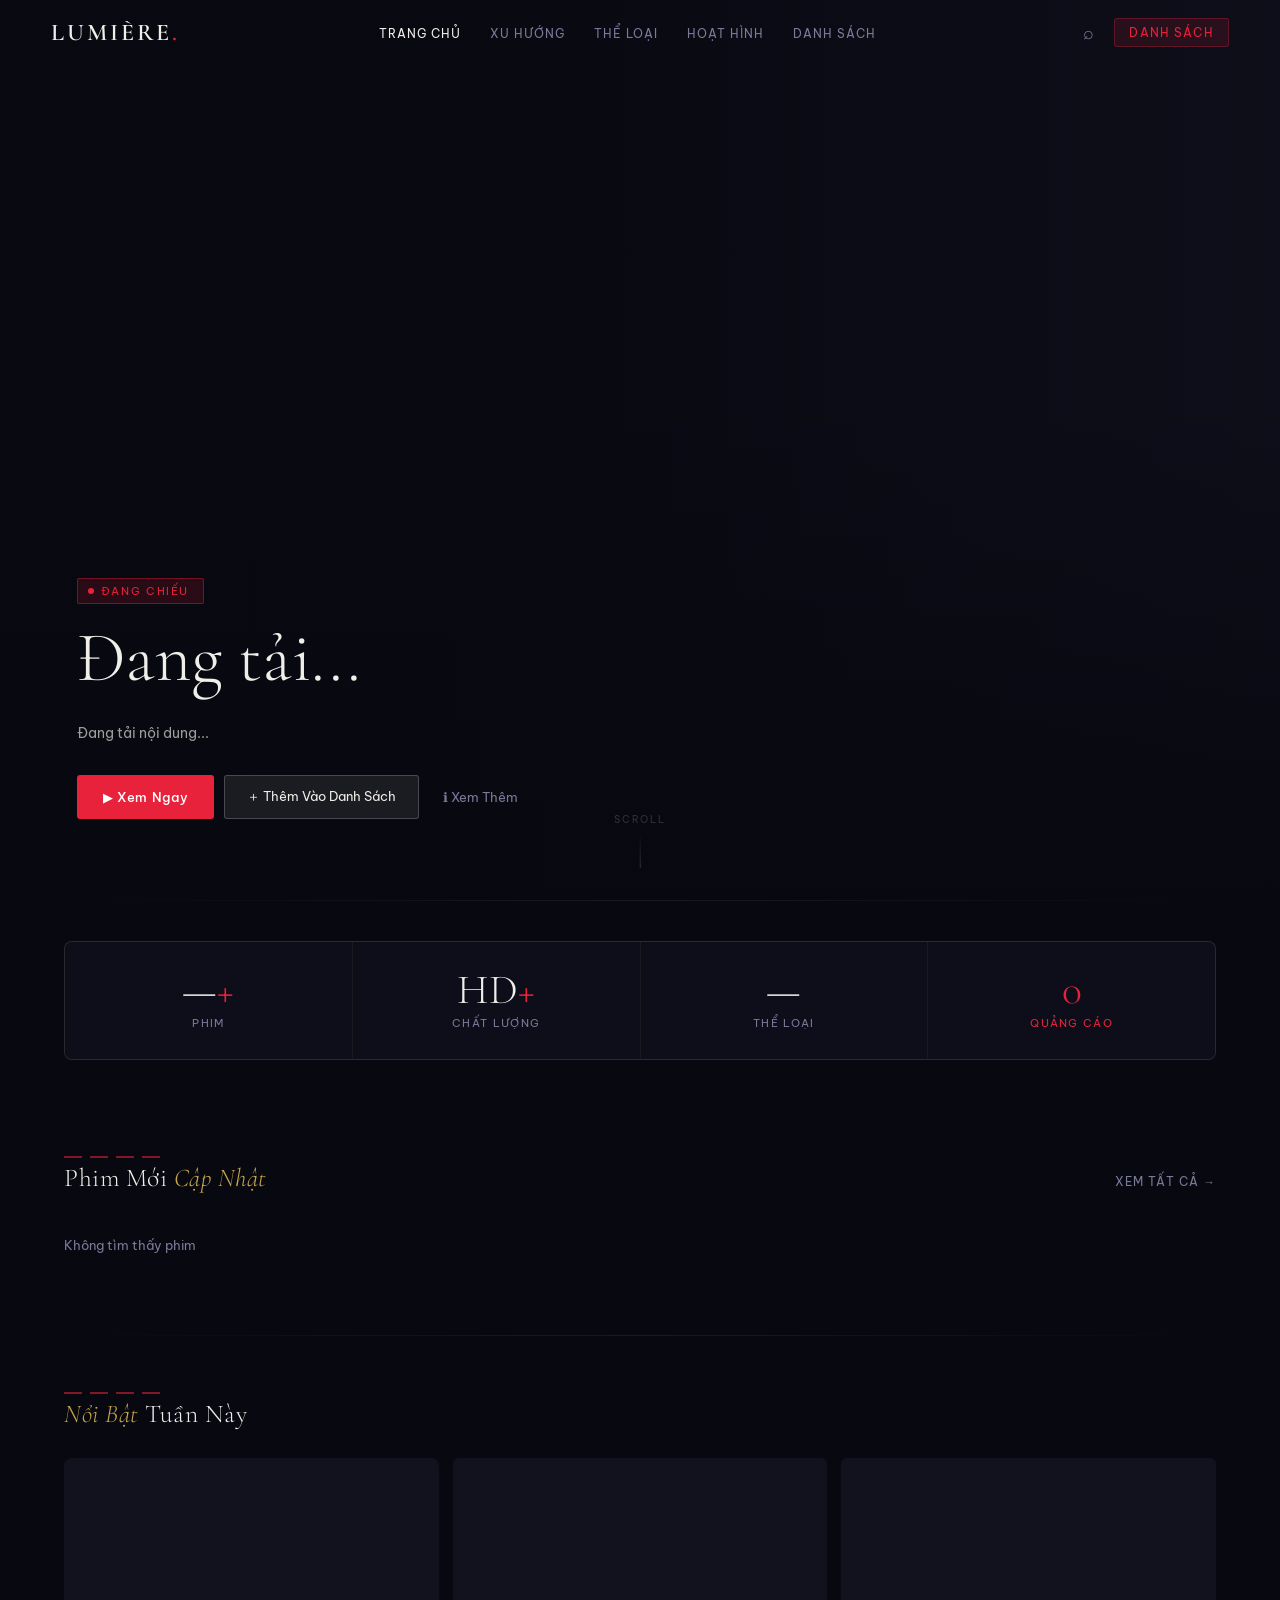
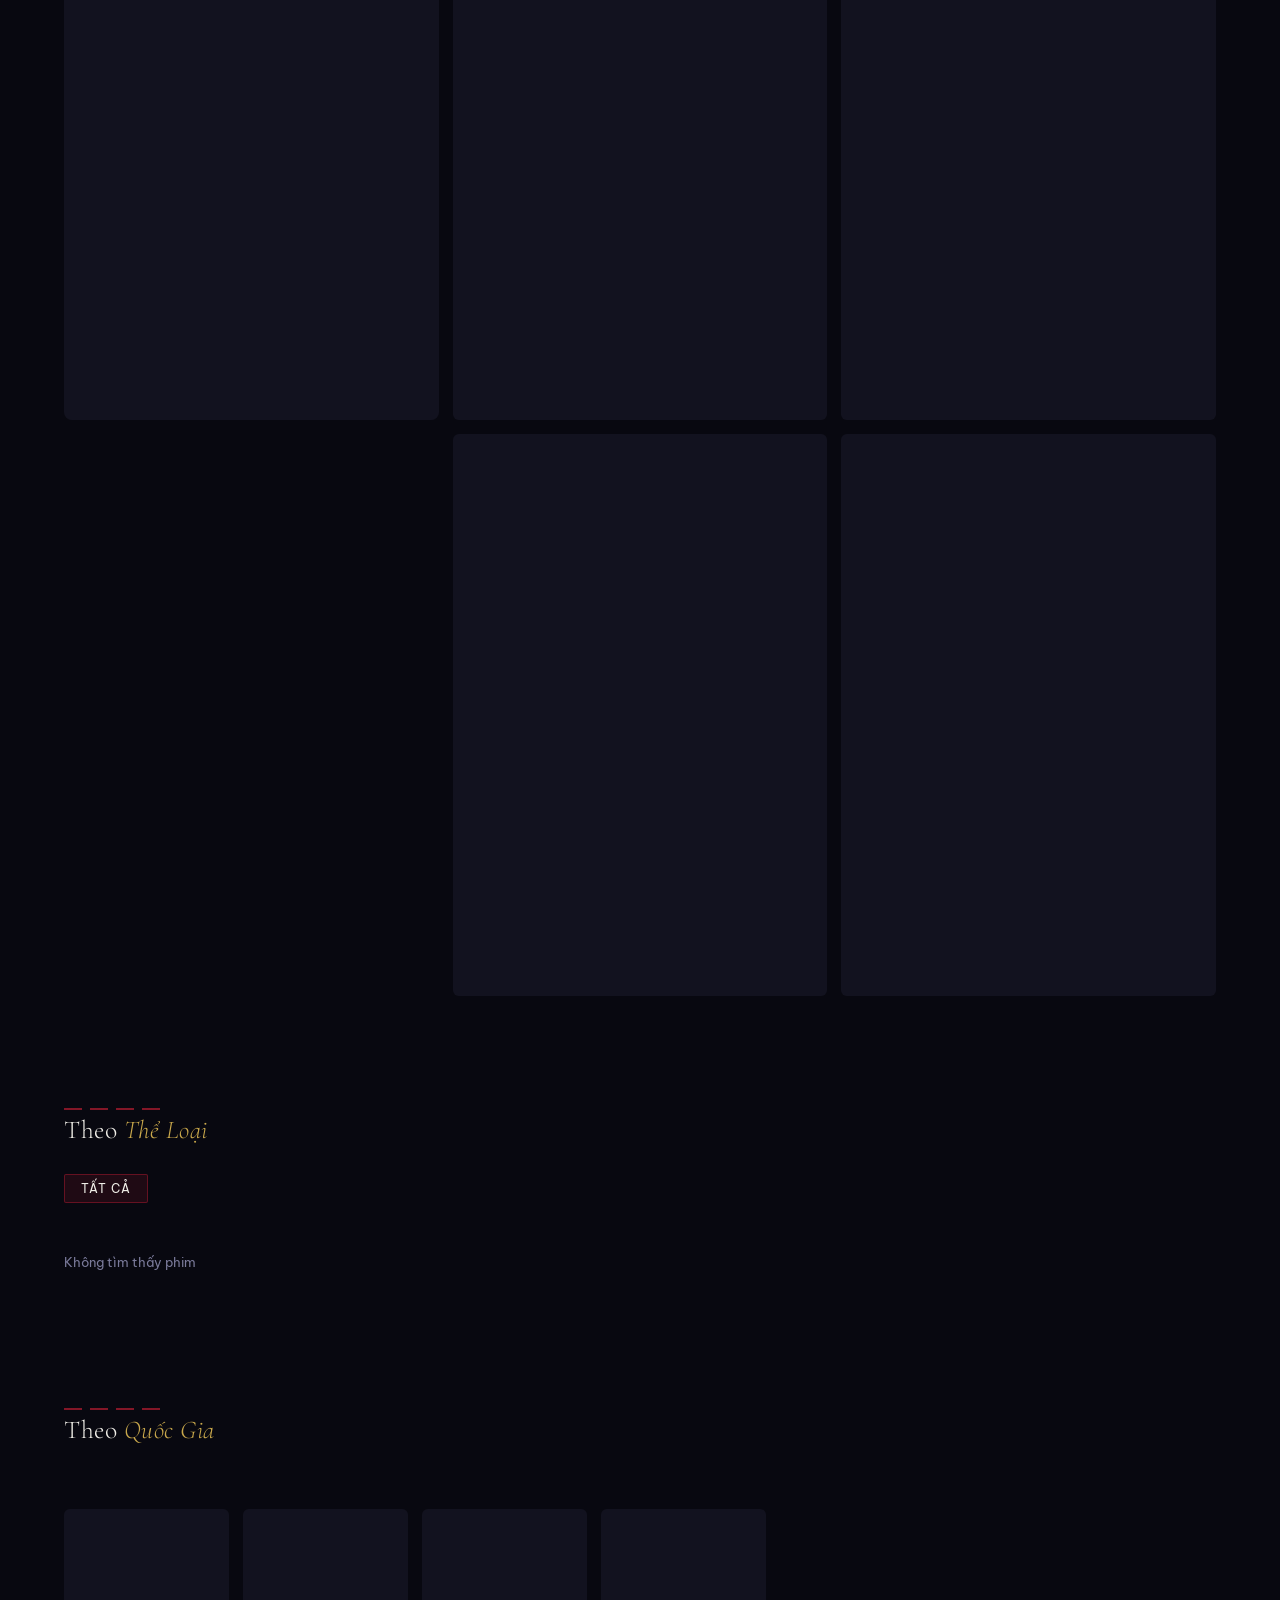
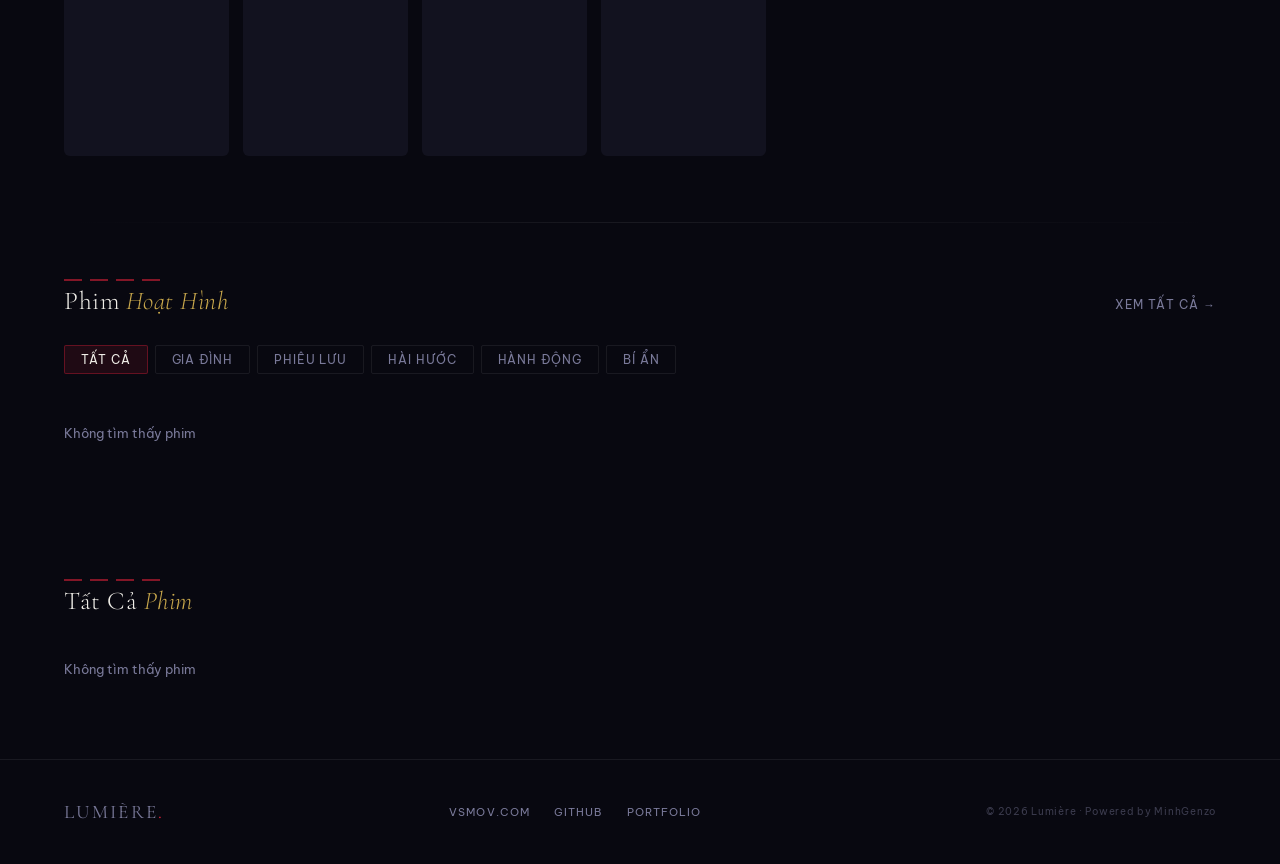
==== commit c7e5ce42: "Add files via upload" ====
--- a/index.html
+++ b/index.html
@@ -232,4 +232,4 @@
 
 <script src="script.js"></script>
 </body>
-</html>
+</html>
--- a/style.css
+++ b/style.css
@@ -4,7 +4,7 @@
   --red:#e8223a;--gold:#c9a84c;--text:#f0eee8;--muted:#7a7a9a;
   --border:rgba(255,255,255,0.07);
   --font-d:'Cormorant Garamond',serif;
-  --font-b:'DM Sans',sans-serif;
+  --font-b:'Be Vietnam Pro',sans-serif; /* Đã cập nhật Font tiếng Việt */
   --font-m:'Space Mono',monospace;
 }
 html{scroll-behavior:smooth}
@@ -84,10 +84,15 @@
 .mc:hover{transform:scale(1.06) translateY(-5px);box-shadow:0 20px 40px rgba(0,0,0,.5),0 0 0 .5px rgba(232,34,58,.3)}
 .cp{width:100%;aspect-ratio:2/3;object-fit:cover;display:block;background:var(--card2)}
 .cpf{width:100%;aspect-ratio:2/3;display:flex;align-items:center;justify-content:center;background:var(--card2);color:var(--muted);font-size:2rem}
-.co{position:absolute;inset:0;background:linear-gradient(to top,rgba(8,8,16,.97) 0%,transparent 55%);opacity:0;transition:opacity .32s}
-.mc:hover .co{opacity:1}
-.ci{position:absolute;bottom:0;left:0;right:0;padding:10px 10px 8px;transform:translateY(6px);opacity:0;transition:all .3s}
-.mc:hover .ci{opacity:1;transform:none}
+
+/* Lớp mờ đen luôn hiển thị để làm nổi bật tên phim */
+.co{position:absolute;inset:0;background:linear-gradient(to top,rgba(8,8,16,0.95) 0%,rgba(8,8,16,0.2) 50%,transparent 100%);opacity:1;transition:background .32s}
+.mc:hover .co{background:linear-gradient(to top,rgba(8,8,16,1) 0%,rgba(8,8,16,0.6) 50%,transparent 100%);}
+
+/* Tên phim luôn hiển thị thay vì phải hover */
+.ci{position:absolute;bottom:0;left:0;right:0;padding:10px 10px 8px;transform:none;opacity:1;transition:transform .3s}
+.mc:hover .ci{transform:translateY(-3px)}
+
 .ct{font-size:.76rem;font-weight:500;margin-bottom:4px;line-height:1.25;display:-webkit-box;-webkit-line-clamp:2;-webkit-box-orient:vertical;overflow:hidden}
 .cmr{display:flex;justify-content:space-between;align-items:center}
 .cy{font-size:.64rem;color:var(--muted)}
@@ -154,16 +159,6 @@
 .mst{display:flex;gap:1.3rem;font-size:.78rem;color:var(--muted);flex-wrap:wrap}
 .mst strong{color:var(--text)}
 
-/* VIDEO PLAYER — KEY SECTION */
-.ps{background:#000;border-radius:10px;overflow:hidden;margin-bottom:1.4rem;border:.5px solid rgba(232,34,58,.3);display:none}
-.ph{display:flex;align-items:center;justify-content:space-between;padding:10px 14px;background:rgba(232,34,58,.1);border-bottom:.5px solid rgba(232,34,58,.2)}
-.ptl{font-size:.78rem;color:var(--text);letter-spacing:.04em}
-.pcb{background:transparent;border:.5px solid rgba(255,255,255,.15);color:var(--muted);padding:4px 12px;border-radius:2px;font-size:.72rem;cursor:pointer;transition:all .2s;font-family:var(--font-b)}
-.pcb:hover{background:rgba(232,34,58,.2);color:var(--text);border-color:rgba(232,34,58,.4)}
-.pc{position:relative;width:100%;aspect-ratio:16/9}
-/* THE IFRAME — loads link_embed directly */
-.pc iframe{position:absolute;inset:0;width:100%;height:100%;border:none}
-
 /* EPISODE SELECTOR */
 .eps{margin-bottom:1.4rem;display:none}
 .epsh{display:flex;align-items:center;justify-content:space-between;margin-bottom:.8rem;flex-wrap:wrap;gap:8px}
@@ -226,14 +221,35 @@
 /* DIVIDER */
 .dv{height:.5px;background:linear-gradient(to right,transparent,var(--border),transparent);margin:0 5vw}
 
-/* ANIMATIONS */
+/* THEATER MODE (Xem Phim Toàn Màn Hình) */
+.theater-overlay {
+  position: fixed; inset: 0; background: #000; z-index: 9999;
+  display: flex; flex-direction: column;
+  opacity: 0; pointer-events: none; transition: opacity 0.3s ease;
+}
+.theater-overlay.open { opacity: 1; pointer-events: all; }
+.theater-header {
+  display: flex; justify-content: space-between; align-items: center;
+  padding: 15px 30px; background: linear-gradient(to bottom, rgba(0,0,0,0.85), transparent);
+  position: absolute; top: 0; left: 0; right: 0; z-index: 10;
+}
+.theater-header span { color: #fff; font-family: var(--font-b); font-size: 1.2rem; font-weight: 500; }
+.theater-close {
+  background: rgba(232,34,58,0.8); color: #fff; border: none;
+  padding: 8px 18px; border-radius: 4px; cursor: pointer;
+  font-family: var(--font-b); font-size: 0.95rem; font-weight: 500; transition: background 0.2s;
+}
+.theater-close:hover { background: var(--red); }
+.theater-video { flex: 1; width: 100%; height: 100%; display: flex; align-items: center; justify-content: center; background: #000; }
+.theater-video iframe { width: 100%; height: 100%; border: none; }
+
+/* ANIMATIONS & RESPONSIVE */
 @keyframes fadeUp{from{opacity:0;transform:translateY(16px)}to{opacity:1;transform:none}}
 @keyframes pulse{0%,100%{opacity:1;transform:scale(1)}50%{opacity:.3;transform:scale(.6)}}
 @keyframes bob{0%,100%{transform:translateX(-50%) translateY(0)}50%{transform:translateX(-50%) translateY(7px)}}
 @keyframes skel{0%{background-position:100%}100%{background-position:-100%}}
 @keyframes modalIn{from{transform:scale(.93) translateY(18px);opacity:0}to{transform:none;opacity:1}}
 
-/* RESPONSIVE */
 @media(max-width:768px){
   .fg{grid-template-columns:1fr 1fr}.fl{grid-column:1/3}
   .sg{grid-template-columns:1fr 1fr}
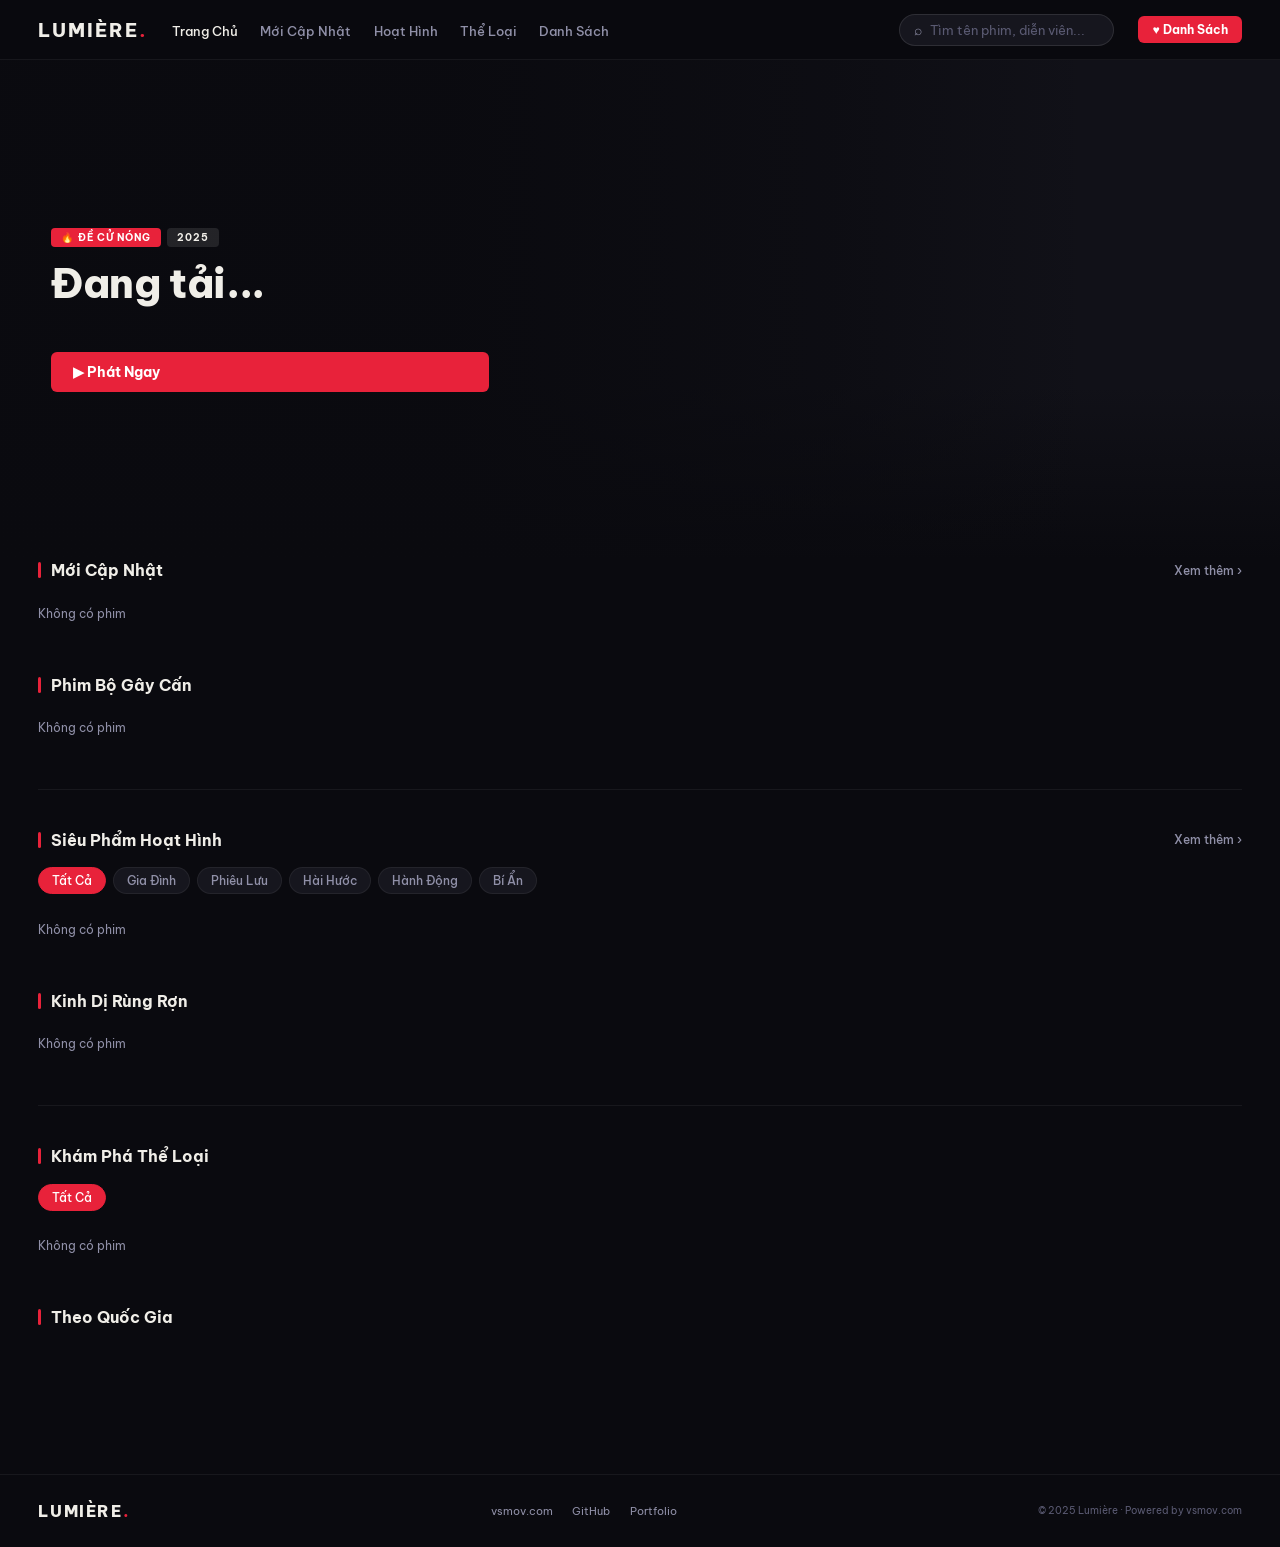
==== commit 8672a9c9: "Add files via upload" ====
--- a/index.html
+++ b/index.html
@@ -3,229 +3,190 @@
 <head>
 <meta charset="UTF-8">
 <meta name="viewport" content="width=device-width,initial-scale=1.0">
-<title>LUMIÈRE — Cinema Streaming</title>
+<title>LUMIÈRE — Xem Phim Online</title>
 <link rel="preconnect" href="https://fonts.googleapis.com">
-<link href="https://fonts.googleapis.com/css2?family=Be+Vietnam+Pro:wght@300;400;500;600;700&family=Cormorant+Garamond:ital,wght@0,300;0,400;0,600;1,300;1,400&family=Space+Mono:wght@400;700&display=swap" rel="stylesheet">
+<link href="https://fonts.googleapis.com/css2?family=Be+Vietnam+Pro:wght@300;400;500;600;700;800&display=swap" rel="stylesheet">
 <link rel="stylesheet" href="style.css">
 </head>
 <body>
 
 <div id="ls">
-  <div class="ll">LUMIÈRE<span>.</span></div>
+  <div class="llogo">LUMIÈRE<span>.</span></div>
   <div class="lbw"><div class="lb" id="lb"></div></div>
-  <div class="lst" id="lst">Đang kết nối...</div>
+  <div class="ltxt" id="ltxt">Đang kết nối...</div>
 </div>
 
 <nav id="nav">
-  <div class="nl" onclick="showHome()">LUMIÈRE<span>.</span></div>
-  <ul class="nls">
-    <li><a class="active" onclick="showHome();setActive(this)">Trang Chủ</a></li>
-    <li><a onclick="goSection('trending-sec');setActive(this)">Xu Hướng</a></li>
-    <li><a onclick="goSection('cat-sec');setActive(this)">Thể Loại</a></li>
-    <li><a onclick="goSection('cartoon-sec');setActive(this)">Hoạt Hình</a></li>
-    <li><a onclick="showWL();setActive(this)">Danh Sách</a></li>
+  <div class="nlogo" onclick="showHome()">LUMIÈRE<span>.</span></div>
+  <ul class="nlinks">
+    <li><a class="act" onclick="showHome();setAct(this)">Trang Chủ</a></li>
+    <li><a onclick="goSec('tsec');setAct(this)">Mới Cập Nhật</a></li>
+    <li><a onclick="goSec('csec');setAct(this)">Hoạt Hình</a></li>
+    <li><a onclick="goSec('gsec');setAct(this)">Thể Loại</a></li>
+    <li><a onclick="showWL();setAct(this)">Danh Sách</a></li>
   </ul>
-  <div class="nr">
-    <button class="ib" onclick="openSearch()">⌕</button>
-    <button class="wb" onclick="showWL()">Danh Sách <span id="wlbadge"></span></button>
+  <div class="nsearch" onclick="openSearch()">
+    <span class="nsearch-ic">⌕</span>
+    <input placeholder="Tìm tên phim, diễn viên..." readonly>
   </div>
+  <button class="nwl" onclick="showWL()">♥ Danh Sách <span id="wlbadge"></span></button>
 </nav>
 
-<div id="home">
+<div id="home-pg" class="page show-page" style="padding:0">
+  <div class="hero">
+    <div class="hbg" id="hbg"></div>
+    <div class="hov"></div>
+    <div class="hcon">
+      <div class="htags">
+        <span class="htag th">🔥 Đề Cử Nóng</span>
+        <span class="htag ty" id="hyr">2025</span>
+        <span class="htag tep" id="hep" style="display:none"></span>
+      </div>
+      <h1 class="htitle" id="htitle">Đang tải...</h1>
+      <p class="hdesc" id="hdesc"></p>
+      <div class="hmeta" id="hmeta"></div>
+      <button class="hbtn" onclick="watchHero()">▶ Phát Ngay</button>
+    </div>
+  </div>
 
-  <section class="hero">
-    <div class="hbg" id="hbg"></div>
-    <div class="hgrad"></div>
-    <div class="hc">
-      <div class="hbadge"><span class="pd"></span>Đang Chiếu</div>
-      <h1 class="ht" id="htitle">Đang tải...</h1>
-      <div class="hm" id="hmeta"></div>
-      <p class="hd" id="hdesc">Đang tải nội dung...</p>
-      <div class="ha">
-        <button class="bp" onclick="watchHero()">▶ Xem Ngay</button>
-        <button class="bs" onclick="addHeroWL()">＋ Thêm Vào Danh Sách</button>
-        <button class="bg" onclick="openHeroModal()">ℹ Xem Thêm</button>
+  <div class="main">
+    <section class="sec" id="tsec">
+      <div class="sec-h">
+        <h2 class="sec-t">Mới Cập Nhật</h2>
+        <button class="sec-m" onclick="loadMoreT()">Xem thêm ›</button>
       </div>
-    </div>
-    <div class="sh"><span class="shl">Scroll</span><div class="shln"></div></div>
-  </section>
+      <div class="mr" id="row-t"></div>
+    </section>
 
-  <div class="dv"></div>
+    <section class="sec">
+      <div class="sec-h"><h2 class="sec-t">Phim Bộ Gây Cấn</h2></div>
+      <div class="mr" id="row-s"></div>
+    </section>
 
-  <section class="ss">
-    <div class="sg">
-      <div class="sb"><div class="sn" id="stotal">—</div><div class="sl">Phim</div></div>
-      <div class="sb"><div class="sn">HD<span class="r">+</span></div><div class="sl">Chất Lượng</div></div>
-      <div class="sb"><div class="sn" id="sgenres">—</div><div class="sl">Thể Loại</div></div>
-      <div class="sb"><div class="sn" style="color:var(--red)">0</div><div class="sl" style="color:var(--red)">Quảng Cáo</div></div>
-    </div>
-  </section>
+    <div class="dv"></div>
 
-  <section class="rs" id="trending-sec">
-    <div class="rsh">
-      <div><div class="sa"></div><h2 class="st">Phim Mới <span>Cập Nhật</span></h2></div>
-      <button class="sea" onclick="loadMore()">Xem tất cả →</button>
-    </div>
-    <div class="mr" id="row-trending">
-      <div class="sk"></div><div class="sk"></div><div class="sk"></div><div class="sk"></div><div class="sk"></div><div class="sk"></div>
-    </div>
-  </section>
+    <section class="sec" id="csec">
+      <div class="sec-h">
+        <h2 class="sec-t">Siêu Phẩm Hoạt Hình</h2>
+        <button class="sec-m" onclick="loadMoreC()">Xem thêm ›</button>
+      </div>
+      <div class="gtabs" id="ctabs">
+        <button class="gt act" onclick="filterC('phim-hoat-hinh',this)">Tất Cả</button>
+        <button class="gt" onclick="filterC('phim-gia-dinh',this)">Gia Đình</button>
+        <button class="gt" onclick="filterC('phim-phieu-luu',this)">Phiêu Lưu</button>
+        <button class="gt" onclick="filterC('phim-hai',this)">Hài Hước</button>
+        <button class="gt" onclick="filterC('phim-hanh-dong',this)">Hành Động</button>
+        <button class="gt" onclick="filterC('phim-bi-an',this)">Bí Ẩn</button>
+      </div>
+      <div class="mr" id="row-c"></div>
+    </section>
 
-  <div class="dv"></div>
+    <section class="sec">
+      <div class="sec-h"><h2 class="sec-t">Kinh Dị Rùng Rợn</h2></div>
+      <div class="mr" id="row-h"></div>
+    </section>
 
-  <section class="rs">
-    <div class="rsh"><div><div class="sa"></div><h2 class="st"><span>Nổi Bật</span> Tuần Này</h2></div></div>
-    <div class="fg" id="row-featured">
-      <div class="fl sk" style="min-height:360px;border-radius:8px"></div>
-      <div class="fsm sk" style="min-height:172px;border-radius:6px"></div>
-      <div class="fsm sk" style="min-height:172px;border-radius:6px"></div>
-      <div class="fsm sk" style="min-height:172px;border-radius:6px"></div>
-      <div class="fsm sk" style="min-height:172px;border-radius:6px"></div>
-    </div>
-  </section>
+    <div class="dv"></div>
 
-  <section class="rs" id="cat-sec">
-    <div class="rsh"><div><div class="sa"></div><h2 class="st">Theo <span>Thể Loại</span></h2></div></div>
-    <div class="ct-wrap" id="cat-tabs">
-      <button class="ctb active" onclick="filterGenre('all',this)">Tất Cả</button>
-    </div>
-    <div class="mr" id="row-cat">
-      <div class="sk"></div><div class="sk"></div><div class="sk"></div><div class="sk"></div><div class="sk"></div>
-    </div>
-  </section>
+    <section class="sec" id="gsec">
+      <div class="sec-h"><h2 class="sec-t">Khám Phá Thể Loại</h2></div>
+      <div class="gtabs" id="gtabs">
+        <button class="gt act" onclick="filterG('all',this)">Tất Cả</button>
+      </div>
+      <div class="mr" id="row-g"></div>
+    </section>
 
-  <div class="dv"></div>
-
-  <section class="rs" id="country-sec">
-    <div class="rsh"><div><div class="sa"></div><h2 class="st">Theo <span>Quốc Gia</span></h2></div></div>
-    <div class="ct-wrap" id="country-tabs"></div>
-    <div class="mr" id="row-country">
-      <div class="sk"></div><div class="sk"></div><div class="sk"></div><div class="sk"></div>
-    </div>
-  </section>
-
-  <div class="dv"></div>
-
-  <section class="rs" id="cartoon-sec">
-    <div class="rsh">
-      <div><div class="sa"></div><h2 class="st">Phim <span>Hoạt Hình</span></h2></div>
-      <button class="sea" onclick="loadMoreCartoon()">Xem tất cả →</button>
-    </div>
-    <div class="ct-wrap" id="cartoon-tabs">
-      <button class="ctb active" onclick="filterCartoon('phim-hoat-hinh', this)">Tất Cả</button>
-      <button class="ctb" onclick="filterCartoon('gia-dinh', this)">Gia Đình</button>
-      <button class="ctb" onclick="filterCartoon('phieu-luu', this)">Phiêu Lưu</button>
-      <button class="ctb" onclick="filterCartoon('hai-huoc', this)">Hài Hước</button>
-      <button class="ctb" onclick="filterCartoon('hanh-dong', this)">Hành Động</button>
-      <button class="ctb" onclick="filterCartoon('bi-an', this)">Bí Ẩn</button>
-    </div>
-    <div class="mr" id="row-cartoon">
-      <div class="sk"></div><div class="sk"></div><div class="sk"></div>
-      <div class="sk"></div><div class="sk"></div><div class="sk"></div>
-    </div>
-  </section>
-
-  <div class="dv"></div>
-
-  <section class="rs">
-    <div class="rsh"><div><div class="sa"></div><h2 class="st">Tất Cả <span>Phim</span></h2></div></div>
-    <div class="mr" id="row-all"></div>
-  </section>
-
+    <section class="sec" id="qgsec">
+      <div class="sec-h"><h2 class="sec-t">Theo Quốc Gia</h2></div>
+      <div class="gtabs" id="qgtabs"></div>
+      <div class="mr" id="row-qg"></div>
+    </section>
+  </div>
+  
   <footer>
-    <div class="fb">LUMIÈRE<span>.</span></div>
-    <div class="fl-links">
+    <div class="ftb">LUMIÈRE<span>.</span></div>
+    <div class="ftl">
       <a href="https://vsmov.com" target="_blank">vsmov.com</a>
       <a href="#">GitHub</a><a href="#">Portfolio</a>
     </div>
-    <div class="fc">© 2026 Lumière · Powered by MinhGenzo  </div>
+    <div class="ftc">© 2025 Lumière · Powered by vsmov.com</div>
   </footer>
 </div>
 
-<div id="wlpage" class="page">
-  <div style="margin-bottom:2rem">
-    <div class="sa" style="max-width:80px"></div>
-    <h1 style="font-family:var(--font-d);font-size:3rem;font-weight:300">Danh Sách <em style="font-style:italic;color:var(--gold)">Của Tôi</em></h1>
-    <p style="color:var(--muted);font-size:.82rem;margin-top:.4rem" id="wlct">0 phim đã lưu</p>
+<div id="wl-pg" class="page" style="padding: 80px 3vw 4rem;">
+  <div class="pg-h">
+    <h1 style="font-size:1.7rem;font-weight:800;margin-bottom:.3rem">Danh Sách <span style="color:var(--red)">Của Tôi</span></h1>
+    <p style="font-size:.8rem;color:var(--muted)" id="wlsub">0 phim đã lưu</p>
   </div>
-  <div class="wlg" id="wlgrid"></div>
-  <div id="wlempty" class="es" style="display:none">
-    <div class="esi">🎬</div>
-    <p style="font-family:var(--font-d);font-size:1.5rem;font-weight:300">Danh sách trống</p>
-    <p style="font-size:.82rem;margin-top:.5rem">Thêm phim để xem sau</p>
+  <div class="wlg" id="wlg"></div>
+  <div id="wlem" class="empt" style="display:none">
+    <div class="ei">🎬</div>
+    <p>Danh sách của bạn đang trống</p>
+    <p style="font-size:.73rem;margin-top:.3rem;color:var(--muted2)">Thêm phim để xem sau</p>
   </div>
 </div>
 
-<div class="so" id="so">
-  <button class="oc" onclick="closeSearch()">✕</button>
-  <div class="siw">
-    <input class="si" id="si" placeholder="Tìm kiếm phim..." oninput="doSearch(this.value)">
-    <span class="sht">Nhập để tìm kiếm</span>
-  </div>
-  <div class="sres" id="sres"></div>
-</div>
-
-<div class="mo" id="mo" onclick="closeModalBg(event)">
-  <div class="modal">
-    <button class="mcb" onclick="closeModal()">✕</button>
-
-    <div class="mbw">
-      <div id="mbimg" class="mbp">🎬</div>
-      <div class="mbpg"></div>
+<div id="watch-pg" class="page" style="padding: 80px 3vw 4rem;">
+  <div class="w-container">
+    
+    <div class="w-player-box" id="wp-box">
+      <div class="w-ph">
+        <span class="w-phl">▶ Đang phát: <span id="w-epnow" style="color:var(--red)">—</span></span>
+        <span class="w-phr" id="w-svname">Server</span>
+      </div>
+      <div class="w-iframe-wrap">
+        <iframe id="vframe" src="" allowfullscreen allow="autoplay;fullscreen;picture-in-picture" frameborder="0"></iframe>
+        <div id="w-noplayer" class="w-noplayer" style="display:none;">
+          <div style="font-size:3rem;margin-bottom:1rem;">🎬</div>
+          <div id="w-notxt">Phim đang cập nhật, vui lòng quay lại sau!</div>
+        </div>
+      </div>
     </div>
 
-    <div class="mb">
-      <div class="mh">
-        <div class="mpw"><div id="mposter" class="mpp">🎬</div></div>
-        <div>
-          <h2 class="mti" id="mtitle">—</h2>
-          <div class="mgen" id="mgen"></div>
-          <div class="mst" id="mstat"></div>
+    <div class="w-grid">
+      <div class="w-info">
+        <h1 class="w-title" id="w-title">Đang tải...</h1>
+        <div class="w-origin" id="w-origin"></div>
+        <div class="w-tags" id="w-tags"></div>
+        <div class="w-stats" id="w-stats"></div>
+        
+        <div class="w-actions">
+          <button class="bghost" id="w-wlbtn" onclick="toggleWatchWL()">♥ Lưu Danh Sách</button>
+          <button class="bghost" onclick="shareFilm()">↑ Chia Sẻ</button>
+        </div>
+
+        <p class="w-desc" id="w-desc"></p>
+        
+        <div id="w-cast-wrap" style="display:none; margin-top:1.5rem">
+          <div class="w-sec-title">Diễn Viên</div>
+          <div class="w-cast" id="w-cast"></div>
         </div>
       </div>
 
-      <div class="eps" id="ep-section">
-        <div class="epsh">
-          <span class="ssub">Chọn Tập</span>
-          <div class="stabs" id="stabs"></div>
-        </div>
-        <div class="epg" id="epgrid"></div>
-      </div>
-
-      <div class="wp" id="wp">
-        <button class="wpb" onclick="playFirst()">
-          <span class="pib">▶</span>
-          <div>
-            <div class="wpm">Xem Phim Ngay</div>
-            <div class="wps">Nhấn để phát · HD · Vietsub</div>
-          </div>
-        </button>
-      </div>
-
-      <p class="md" id="mdesc"></p>
-
-      <div class="mac">
-        <button class="bp" onclick="playFirst()">▶ Xem Ngay</button>
-        <button class="bs" id="mwlbtn" onclick="toggleCurWL()">＋ Danh Sách</button>
-        <button class="bg" onclick="shareFilm()">↑ Chia Sẻ</button>
-      </div>
-
-      <div id="castw" style="display:none">
-        <div class="ssub" style="margin-bottom:.8rem">Diễn Viên</div>
-        <div class="castr" id="castrow"></div>
+      <div class="w-eps" id="w-eps-wrap">
+        <div class="w-sec-title" style="margin-bottom: 1rem; color:var(--red)">CHỌN TẬP PHIM</div>
+        <div class="epstabs" id="w-stabs" style="margin-bottom: 1rem;"></div>
+        <div class="epgrid" id="w-epgrid" style="max-height: 300px;"></div>
       </div>
     </div>
+
+    <div class="dv" style="margin: 3rem 0;"></div>
+
+    <div class="w-related">
+      <div class="sec-h"><h2 class="sec-t">Có Thể Bạn Sẽ Thích</h2></div>
+      <div class="mr" id="row-related"></div>
+    </div>
+    
   </div>
 </div>
 
-<div class="theater-overlay" id="theater-mode">
-  <div class="theater-header">
-    <span id="theater-title">Đang xem phim</span>
-    <button class="theater-close" onclick="closeTheater()">✕ Đóng</button>
+<div class="sov" id="sov">
+  <button class="sov-x" onclick="closeSearch()">✕</button>
+  <div class="sov-w">
+    <span class="sov-ic">⌕</span>
+    <input class="sov-inp" id="sinp" placeholder="Tìm tên phim, diễn viên..." oninput="doSearch(this.value)" autocomplete="off">
   </div>
-  <div class="theater-video">
-    <iframe id="theater-frame" src="" allowfullscreen allow="autoplay; fullscreen; picture-in-picture" frameborder="0" scrolling="no"></iframe>
-  </div>
+  <div class="sov-res" id="sres"></div>
 </div>
 
 <div class="toast" id="toast"></div>
--- a/style.css
+++ b/style.css
@@ -1,260 +1,199 @@
 *,*::before,*::after{margin:0;padding:0;box-sizing:border-box}
 :root{
-  --bg:#080810;--surface:#0e0e1a;--card:#12121f;--card2:#1a1a2e;
-  --red:#e8223a;--gold:#c9a84c;--text:#f0eee8;--muted:#7a7a9a;
-  --border:rgba(255,255,255,0.07);
-  --font-d:'Cormorant Garamond',serif;
-  --font-b:'Be Vietnam Pro',sans-serif; /* Đã cập nhật Font tiếng Việt */
-  --font-m:'Space Mono',monospace;
+  --bg:#0a0a0f;--surface:#111118;--card:#16161e;--ch:#1e1e28;
+  --red:#e8223a;--rd:#b01a2e;--green:#22c55e;
+  --text:#f0eee8;--muted:#9090a8;--muted2:#5a5a72;
+  --border:rgba(255,255,255,0.06);--border2:rgba(255,255,255,0.1);
+  --font:'Be Vietnam Pro',sans-serif;--r:8px;--rl:12px;
 }
 html{scroll-behavior:smooth}
-body{background:var(--bg);color:var(--text);font-family:var(--font-b);overflow-x:hidden;min-height:100vh}
+body{background:var(--bg);color:var(--text);font-family:var(--font);overflow-x:hidden;min-height:100vh;-webkit-font-smoothing:antialiased}
+img{display:block}button{cursor:pointer;font-family:var(--font)}a{text-decoration:none;color:inherit}
 
 /* LOADING */
-#ls{position:fixed;inset:0;background:var(--bg);z-index:1000;display:flex;flex-direction:column;align-items:center;justify-content:center;transition:opacity .8s,visibility .8s}
+#ls{position:fixed;inset:0;background:var(--bg);z-index:2000;display:flex;flex-direction:column;align-items:center;justify-content:center;transition:opacity .6s,visibility .6s}
 #ls.hide{opacity:0;visibility:hidden;pointer-events:none}
-.ll{font-family:var(--font-d);font-size:3.5rem;font-weight:300;letter-spacing:.2em;margin-bottom:2rem;animation:fadeUp .8s both}
-.ll span{color:var(--red)}
-.lbw{width:220px;height:1px;background:rgba(255,255,255,.1);overflow:hidden;margin-bottom:1rem}
-.lb{height:100%;background:linear-gradient(to right,var(--red),var(--gold));width:0%;transition:width .4s ease}
-.lst{font-size:.65rem;letter-spacing:.2em;text-transform:uppercase;color:var(--muted);animation:fadeUp .8s .4s both}
+.llogo{font-size:2rem;font-weight:800;letter-spacing:.15em;margin-bottom:1.5rem}
+.llogo span{color:var(--red)}
+.lbw{width:180px;height:2px;background:rgba(255,255,255,.08);border-radius:2px;overflow:hidden;margin-bottom:.8rem}
+.lb{height:100%;background:var(--red);width:0%;transition:width .35s ease;border-radius:2px}
+.ltxt{font-size:.7rem;letter-spacing:.15em;text-transform:uppercase;color:var(--muted);font-weight:500}
 
 /* NAV */
-nav{position:fixed;top:0;left:0;right:0;z-index:100;padding:0 4vw;height:64px;display:flex;align-items:center;justify-content:space-between;transition:all .4s}
-nav.scrolled{background:rgba(8,8,16,.93);backdrop-filter:blur(20px);border-bottom:.5px solid var(--border);height:54px}
-.nl{font-family:var(--font-d);font-size:1.5rem;font-weight:600;letter-spacing:.12em;color:var(--text);cursor:pointer;user-select:none}
-.nl span{color:var(--red)}
-.nls{display:flex;gap:1.8rem;list-style:none}
-.nls a{color:var(--muted);text-decoration:none;font-size:.78rem;letter-spacing:.08em;text-transform:uppercase;transition:color .2s;cursor:pointer}
-.nls a:hover,.nls a.active{color:var(--text)}
-.nr{display:flex;align-items:center;gap:.8rem}
-.ib{background:none;border:none;color:var(--muted);cursor:pointer;padding:8px;font-size:1.1rem;transition:color .2s;font-family:var(--font-b)}
-.ib:hover{color:var(--text)}
-.wb{background:rgba(232,34,58,.12);border:.5px solid rgba(232,34,58,.3);color:var(--red);padding:6px 14px;border-radius:3px;font-size:.72rem;letter-spacing:.1em;text-transform:uppercase;cursor:pointer;transition:all .2s;font-family:var(--font-b)}
-.wb:hover{background:rgba(232,34,58,.22);border-color:var(--red)}
+#nav{position:fixed;top:0;left:0;right:0;z-index:100;height:60px;display:flex;align-items:center;padding:0 3vw;gap:1.5rem;background:rgba(10,10,15,.95);border-bottom:.5px solid var(--border);backdrop-filter:blur(12px)}
+.nlogo{font-size:1.2rem;font-weight:800;letter-spacing:.1em;white-space:nowrap;cursor:pointer}
+.nlogo span{color:var(--red)}
+.nlinks{display:flex;gap:1.4rem;list-style:none;flex:1}
+.nlinks a{font-size:.8rem;font-weight:500;color:var(--muted);transition:color .2s;cursor:pointer;white-space:nowrap}
+.nlinks a:hover,.nlinks a.act{color:var(--text)}
+.nsearch{flex:0 0 auto;display:flex;align-items:center;gap:.5rem;background:var(--card);border:.5px solid var(--border2);border-radius:20px;padding:6px 14px;min-width:190px;cursor:pointer;transition:border-color .2s}
+.nsearch:hover{border-color:rgba(232,34,58,.4)}
+.nsearch input{background:none;border:none;outline:none;font-size:.8rem;color:var(--text);font-family:var(--font);width:100%;cursor:pointer;pointer-events:none}
+.nsearch input::placeholder{color:var(--muted2)}
+.nsearch-ic{color:var(--muted);font-size:.9rem;flex:0 0 auto}
+.nwl{background:var(--red);color:#fff;border:none;padding:6px 14px;border-radius:6px;font-size:.75rem;font-weight:700;white-space:nowrap;transition:background .2s;flex:0 0 auto}
+.nwl:hover{background:var(--rd)}
 
 /* HERO */
-.hero{position:relative;width:100%;height:100vh;min-height:560px;display:flex;align-items:flex-end;overflow:hidden}
+.hero{position:relative;height:500px;overflow:hidden;margin-top:60px}
 .hbg{position:absolute;inset:0;background:var(--surface)}
-.hbg img{width:100%;height:100%;object-fit:cover;object-position:center top;opacity:.45;filter:saturate(1.3) contrast(1.05)}
-.hgrad{position:absolute;inset:0;background:linear-gradient(to right,rgba(8,8,16,.95) 35%,rgba(8,8,16,.3) 75%,transparent),linear-gradient(to top,rgba(8,8,16,1) 0%,transparent 55%)}
-.hc{position:relative;z-index:2;padding:0 6vw 9vh;max-width:620px;animation:fadeUp 1s .2s both}
-.hbadge{display:inline-flex;align-items:center;gap:7px;background:rgba(232,34,58,.15);border:.5px solid rgba(232,34,58,.4);padding:5px 14px 5px 10px;border-radius:2px;font-size:.68rem;letter-spacing:.15em;text-transform:uppercase;color:var(--red);margin-bottom:1.4rem}
-.pd{width:6px;height:6px;border-radius:50%;background:var(--red);animation:pulse 2s infinite}
-.ht{font-family:var(--font-d);font-size:clamp(2.8rem,5.5vw,5rem);font-weight:300;line-height:.92;margin-bottom:.9rem}
-.hm{display:flex;align-items:center;gap:10px;flex-wrap:wrap;margin-bottom:1rem;font-size:.78rem;color:var(--muted)}
-.hm .dot{width:3px;height:3px;border-radius:50%;background:var(--muted)}
-.hd{font-size:.9rem;line-height:1.72;color:rgba(240,238,232,.65);max-width:460px;margin-bottom:1.8rem;display:-webkit-box;-webkit-line-clamp:3;-webkit-box-orient:vertical;overflow:hidden}
-.ha{display:flex;gap:10px;flex-wrap:wrap}
-.sh{position:absolute;bottom:2rem;left:50%;transform:translateX(-50%);display:flex;flex-direction:column;align-items:center;gap:6px;opacity:.35;animation:bob 2.5s ease-in-out infinite}
-.shl{font-size:.6rem;letter-spacing:.2em;text-transform:uppercase;color:var(--muted)}
-.shln{width:1px;height:36px;background:linear-gradient(to bottom,transparent,var(--muted))}
+.hbg img{width:100%;height:100%;object-fit:cover;object-position:center 20%}
+.hov{position:absolute;inset:0;background:linear-gradient(to right,rgba(10,10,15,.97) 35%,rgba(10,10,15,.55) 65%,transparent 85%),linear-gradient(to top,rgba(10,10,15,1) 0%,transparent 35%)}
+.hcon{position:relative;z-index:2;padding:0 4vw;height:100%;display:flex;flex-direction:column;justify-content:center;max-width:540px}
+.htags{display:flex;gap:6px;margin-bottom:14px;flex-wrap:wrap}
+.htag{font-size:.63rem;font-weight:700;letter-spacing:.1em;text-transform:uppercase;padding:3px 10px;border-radius:4px}
+.th{background:var(--red);color:#fff}
+.ty{background:rgba(255,255,255,.1);color:var(--text)}
+.tep{background:rgba(34,197,94,.15);color:var(--green);border:.5px solid rgba(34,197,94,.3)}
+.htitle{font-size:clamp(1.7rem,3.2vw,2.8rem);font-weight:800;line-height:1.1;margin-bottom:10px;letter-spacing:-.01em}
+.hdesc{font-size:.83rem;color:rgba(240,238,232,.55);line-height:1.65;margin-bottom:18px;max-width:400px;display:-webkit-box;-webkit-line-clamp:2;-webkit-box-orient:vertical;overflow:hidden}
+.hmeta{display:flex;align-items:center;gap:8px;margin-bottom:18px;flex-wrap:wrap}
+.hmi{font-size:.73rem;color:var(--muted)}
+.hmdot{width:3px;height:3px;border-radius:50%;background:var(--muted2)}
+.hbtn{display:inline-flex;align-items:center;gap:8px;background:var(--red);color:#fff;border:none;padding:11px 22px;border-radius:6px;font-size:.86rem;font-weight:700;transition:all .2s}
+.hbtn:hover{background:var(--rd);transform:translateY(-1px)}
 
-/* BUTTONS */
-.bp{display:inline-flex;align-items:center;gap:7px;background:var(--red);color:#fff;border:none;padding:12px 26px;font-size:.83rem;font-weight:500;letter-spacing:.05em;cursor:pointer;transition:all .2s;border-radius:3px;font-family:var(--font-b)}
-.bp:hover{background:#ff2a44;transform:translateY(-1px)}
-.bs{display:inline-flex;align-items:center;gap:7px;background:rgba(255,255,255,.08);color:var(--text);border:.5px solid rgba(255,255,255,.2);padding:12px 22px;font-size:.83rem;cursor:pointer;transition:all .2s;border-radius:3px;font-family:var(--font-b)}
-.bs:hover{background:rgba(255,255,255,.14)}
-.bg{display:inline-flex;align-items:center;gap:7px;background:transparent;color:var(--muted);border:none;padding:12px 14px;font-size:.83rem;cursor:pointer;transition:color .2s;font-family:var(--font-b)}
-.bg:hover{color:var(--text)}
+/* MAIN */
+.main{padding:0 3vw 4rem}
 
-/* STATS */
-.ss{padding:2.5rem 5vw}
-.sg{display:grid;grid-template-columns:repeat(4,1fr);gap:1px;background:var(--border);border-radius:8px;overflow:hidden;border:.5px solid var(--border)}
-.sb{background:var(--surface);padding:1.8rem 1.2rem;text-align:center}
-.sn{font-family:var(--font-d);font-size:2.6rem;font-weight:300;line-height:1;margin-bottom:.25rem}
-.sn .r{color:var(--red)}
-.sl{font-size:.68rem;letter-spacing:.12em;text-transform:uppercase;color:var(--muted)}
+/* SECTION */
+.sec{margin-bottom:2.5rem}
+.sec-h{display:flex;align-items:center;justify-content:space-between;margin-bottom:1.1rem}
+.sec-t{font-size:1rem;font-weight:700;display:flex;align-items:center;gap:10px}
+.sec-t::before{content:'';width:3px;height:16px;background:var(--red);border-radius:2px;flex:0 0 auto}
+.sec-m{font-size:.73rem;color:var(--muted);font-weight:500;border:none;background:none;display:flex;align-items:center;gap:3px;transition:color .2s}
+.sec-m:hover{color:var(--text)}
 
-/* SECTIONS */
-.rs{padding:3.5rem 5vw}
-.rsh{display:flex;align-items:baseline;justify-content:space-between;margin-bottom:1.8rem}
-.sa{height:2px;background:repeating-linear-gradient(to right,var(--red) 0,var(--red) 18px,transparent 18px,transparent 26px);margin-bottom:4px;opacity:.55;max-width:100px}
-.st{font-family:var(--font-d);font-size:clamp(1.3rem,2vw,1.9rem);font-weight:300;letter-spacing:.02em}
-.st span{font-style:italic;color:var(--gold)}
-.sea{font-size:.72rem;letter-spacing:.1em;text-transform:uppercase;color:var(--muted);background:none;border:none;cursor:pointer;transition:color .2s;font-family:var(--font-b)}
-.sea:hover{color:var(--text)}
-
-/* MOVIE ROW */
-.mr{display:flex;gap:14px;overflow-x:auto;padding-bottom:10px;scrollbar-width:none}
+/* MOVIE ROW & CARD */
+.mr{display:flex;gap:11px;overflow-x:auto;padding-bottom:6px;scrollbar-width:none}
 .mr::-webkit-scrollbar{display:none}
-
-/* MOVIE CARD */
-.mc{flex:0 0 165px;position:relative;border-radius:6px;overflow:hidden;cursor:pointer;transition:transform .32s cubic-bezier(.2,0,0,1),box-shadow .32s}
-.mc:hover{transform:scale(1.06) translateY(-5px);box-shadow:0 20px 40px rgba(0,0,0,.5),0 0 0 .5px rgba(232,34,58,.3)}
-.cp{width:100%;aspect-ratio:2/3;object-fit:cover;display:block;background:var(--card2)}
-.cpf{width:100%;aspect-ratio:2/3;display:flex;align-items:center;justify-content:center;background:var(--card2);color:var(--muted);font-size:2rem}
-
-/* Lớp mờ đen luôn hiển thị để làm nổi bật tên phim */
-.co{position:absolute;inset:0;background:linear-gradient(to top,rgba(8,8,16,0.95) 0%,rgba(8,8,16,0.2) 50%,transparent 100%);opacity:1;transition:background .32s}
-.mc:hover .co{background:linear-gradient(to top,rgba(8,8,16,1) 0%,rgba(8,8,16,0.6) 50%,transparent 100%);}
-
-/* Tên phim luôn hiển thị thay vì phải hover */
-.ci{position:absolute;bottom:0;left:0;right:0;padding:10px 10px 8px;transform:none;opacity:1;transition:transform .3s}
-.mc:hover .ci{transform:translateY(-3px)}
-
-.ct{font-size:.76rem;font-weight:500;margin-bottom:4px;line-height:1.25;display:-webkit-box;-webkit-line-clamp:2;-webkit-box-orient:vertical;overflow:hidden}
-.cmr{display:flex;justify-content:space-between;align-items:center}
-.cy{font-size:.64rem;color:var(--muted)}
-.cr{font-family:var(--font-m);font-size:.64rem;color:var(--gold)}
-.cab{position:absolute;top:7px;right:7px;background:rgba(8,8,16,.75);border:.5px solid var(--border);border-radius:50%;width:28px;height:28px;display:flex;align-items:center;justify-content:center;color:var(--text);opacity:0;transition:all .25s;cursor:pointer;font-size:1rem}
-.mc:hover .cab{opacity:1}
-.cab:hover,.cab.wl{background:var(--red);border-color:var(--red);opacity:1}
-.cbadge{position:absolute;top:7px;left:7px;background:var(--red);color:#fff;font-size:.57rem;letter-spacing:.08em;text-transform:uppercase;padding:2px 6px;border-radius:2px;font-family:var(--font-m)}
+.mc{flex:0 0 155px;position:relative;border-radius:var(--r);overflow:hidden;cursor:pointer;transition:transform .26s ease,box-shadow .26s ease;background:var(--card)}
+.mc:hover{transform:translateY(-5px) scale(1.025);box-shadow:0 14px 36px rgba(0,0,0,.55)}
+.mc-iw{position:relative;aspect-ratio:2/3;overflow:hidden}
+.mc-img{width:100%;height:100%;object-fit:cover;transition:transform .4s ease}
+.mc:hover .mc-img{transform:scale(1.07)}
+.mc-fb{width:100%;aspect-ratio:2/3;background:var(--ch);display:flex;align-items:center;justify-content:center;color:var(--muted2);font-size:2rem}
+.mc-hd{position:absolute;top:5px;right:5px;background:var(--green);color:#fff;font-size:.53rem;font-weight:700;letter-spacing:.05em;padding:2px 5px;border-radius:3px}
+.mc-ep{position:absolute;top:5px;left:5px;background:rgba(10,10,15,.8);color:var(--muted);font-size:.56rem;padding:2px 6px;border-radius:3px;border:.5px solid var(--border2)}
+.mc-ov{position:absolute;inset:0;background:rgba(10,10,15,.68);opacity:0;transition:opacity .22s;display:flex;align-items:center;justify-content:center}
+.mc:hover .mc-ov{opacity:1}
+.mc-play{width:40px;height:40px;border-radius:50%;background:var(--red);border:none;color:#fff;font-size:.95rem;display:flex;align-items:center;justify-content:center;transition:transform .18s}
+.mc:hover .mc-play{transform:scale(1.1)}
+.mc-add{position:absolute;bottom:5px;right:5px;background:rgba(10,10,15,.82);border:.5px solid var(--border2);border-radius:50%;width:26px;height:26px;display:flex;align-items:center;justify-content:center;color:var(--text);font-size:.82rem;opacity:0;transition:all .2s}
+.mc:hover .mc-add{opacity:1}
+.mc-add:hover,.mc-add.wl{background:var(--red);border-color:var(--red);opacity:1}
+.mc-info{padding:7px 6px 5px}
+.mc-title{font-size:.76rem;font-weight:600;line-height:1.25;margin-bottom:2px;display:-webkit-box;-webkit-line-clamp:2;-webkit-box-orient:vertical;overflow:hidden}
+.mc-yr{font-size:.66rem;color:var(--muted2)}
 
 /* SKELETON */
-.sk{flex:0 0 165px;aspect-ratio:2/3;background:linear-gradient(90deg,var(--card) 25%,var(--card2) 50%,var(--card) 75%);background-size:400%;animation:skel 1.6s infinite;border-radius:6px}
+.sk{flex:0 0 155px;border-radius:var(--r);overflow:hidden;background:var(--card)}
+.ski{aspect-ratio:2/3;background:linear-gradient(90deg,var(--card) 25%,var(--ch) 50%,var(--card) 75%);background-size:400%;animation:skl 1.5s infinite}
+.skl1{height:9px;border-radius:3px;background:linear-gradient(90deg,var(--card) 25%,var(--ch) 50%,var(--card) 75%);background-size:400%;animation:skl 1.5s infinite;margin:7px 6px 4px}
+.skl2{height:7px;width:50%;border-radius:3px;background:linear-gradient(90deg,var(--card) 25%,var(--ch) 50%,var(--card) 75%);background-size:400%;animation:skl 1.5s infinite;margin:0 6px 5px}
+@keyframes skl{0%{background-position:100%}100%{background-position:-100%}}
 
-/* CAT TABS */
-.ct-wrap{display:flex;gap:7px;overflow-x:auto;scrollbar-width:none;padding-bottom:3px;margin-bottom:2rem}
-.ct-wrap::-webkit-scrollbar{display:none}
-.ctb{flex:0 0 auto;background:transparent;border:.5px solid var(--border);color:var(--muted);padding:6px 16px;border-radius:2px;font-size:.72rem;letter-spacing:.08em;text-transform:uppercase;cursor:pointer;transition:all .2s;font-family:var(--font-b);white-space:nowrap}
-.ctb.active,.ctb:hover{background:rgba(232,34,58,.1);border-color:rgba(232,34,58,.35);color:var(--text)}
+/* GENRE TABS */
+.gtabs{display:flex;gap:7px;overflow-x:auto;scrollbar-width:none;margin-bottom:1.1rem;padding-bottom:2px}
+.gtabs::-webkit-scrollbar{display:none}
+.gt{flex:0 0 auto;background:var(--card);border:.5px solid var(--border);color:var(--muted);padding:5px 13px;border-radius:20px;font-size:.72rem;font-weight:500;transition:all .2s;white-space:nowrap}
+.gt.act,.gt:hover{background:var(--red);border-color:var(--red);color:#fff}
 
-/* FEATURED GRID */
-.fg{display:grid;grid-template-columns:1fr 1fr 1fr;gap:14px}
-.fl{grid-row:1/3;border-radius:8px;overflow:hidden;cursor:pointer;position:relative;min-height:360px;transition:transform .3s}
-.fl:hover{transform:scale(1.02)}
-.fsm{border-radius:6px;overflow:hidden;cursor:pointer;position:relative;min-height:172px;transition:transform .3s}
-.fsm:hover{transform:scale(1.02)}
-.fi{width:100%;height:100%;object-fit:cover;display:block;filter:saturate(1.15)}
-.fgrad{position:absolute;inset:0;background:linear-gradient(to top,rgba(8,8,16,.9) 0%,transparent 55%)}
-.fcon{position:absolute;bottom:0;left:0;right:0;padding:18px}
-.ftitle{font-family:var(--font-d);font-size:1.35rem;font-weight:300;margin-bottom:3px}
-.fsm .ftitle{font-size:.95rem}
-.fsub{font-size:.68rem;color:rgba(240,238,232,.55);letter-spacing:.05em}
+/* DIVIDER */
+.dv{height:.5px;background:var(--border);margin:0 0 2.5rem}
 
-/* SEARCH */
-.so{position:fixed;inset:0;background:rgba(8,8,16,.97);backdrop-filter:blur(24px);z-index:200;display:flex;flex-direction:column;align-items:center;padding-top:16vh;opacity:0;pointer-events:none;transition:opacity .3s}
-.so.open{opacity:1;pointer-events:all}
-.oc{position:absolute;top:1.5rem;right:1.8rem;background:none;border:none;color:var(--muted);font-size:1.4rem;cursor:pointer;transition:color .2s}
-.oc:hover{color:var(--text)}
-.siw{width:min(580px,88vw);position:relative;margin-bottom:2.5rem}
-.si{width:100%;background:transparent;border:none;border-bottom:1px solid rgba(255,255,255,.18);padding:10px 0;font-family:var(--font-d);font-size:2.2rem;font-weight:300;color:var(--text);outline:none}
-.si::placeholder{color:rgba(255,255,255,.18)}
-.sht{position:absolute;bottom:-22px;left:0;font-size:.65rem;letter-spacing:.18em;text-transform:uppercase;color:var(--muted)}
-.sres{display:flex;gap:14px;flex-wrap:wrap;justify-content:center;max-width:680px;width:100%;max-height:50vh;overflow-y:auto;padding:0 1rem;scrollbar-width:thin;scrollbar-color:var(--muted) transparent}
-.src{flex:0 0 110px;cursor:pointer;border-radius:4px;overflow:hidden;transition:transform .2s}
-.src:hover{transform:scale(1.07)}
-.src img{width:100%;aspect-ratio:2/3;object-fit:cover;display:block;background:var(--card2)}
-.srcf{width:100%;aspect-ratio:2/3;background:var(--card2);display:flex;align-items:center;justify-content:center;font-size:1.5rem}
-.srct{font-size:.68rem;color:var(--muted);margin-top:5px;text-align:center;line-height:1.3;padding:0 2px}
+/* SEARCH OVERLAY */
+.sov{position:fixed;inset:0;background:rgba(10,10,15,.97);backdrop-filter:blur(20px);z-index:500;display:flex;flex-direction:column;align-items:center;padding-top:14vh;opacity:0;pointer-events:none;transition:opacity .25s}
+.sov.open{opacity:1;pointer-events:all}
+.sov-x{position:absolute;top:1.2rem;right:1.5rem;background:none;border:none;color:var(--muted);font-size:1.3rem;transition:color .2s}
+.sov-x:hover{color:var(--text)}
+.sov-w{width:min(540px,88vw);position:relative;margin-bottom:2rem}
+.sov-inp{width:100%;background:var(--card);border:.5px solid var(--border2);border-radius:var(--rl);padding:13px 16px 13px 44px;font-size:.95rem;color:var(--text);font-family:var(--font);outline:none;transition:border-color .2s}
+.sov-inp:focus{border-color:rgba(232,34,58,.5)}
+.sov-inp::placeholder{color:var(--muted2)}
+.sov-ic{position:absolute;left:15px;top:50%;transform:translateY(-50%);color:var(--muted)}
+.sov-res{display:flex;gap:10px;flex-wrap:wrap;justify-content:center;max-width:580px;width:100%;max-height:55vh;overflow-y:auto;padding:0 .5rem;scrollbar-width:thin;scrollbar-color:var(--muted2) transparent}
+.sov-c{flex:0 0 98px;cursor:pointer;border-radius:var(--r);overflow:hidden;transition:transform .2s;background:var(--card)}
+.sov-c:hover{transform:scale(1.07)}
+.sov-c img{width:100%;aspect-ratio:2/3;object-fit:cover}
+.sov-cf{width:100%;aspect-ratio:2/3;background:var(--ch);display:flex;align-items:center;justify-content:center;font-size:1.4rem}
+.sov-ct{font-size:.62rem;color:var(--muted);padding:4px;text-align:center;line-height:1.2;display:-webkit-box;-webkit-line-clamp:2;-webkit-box-orient:vertical;overflow:hidden}
 
-/* MODAL */
-.mo{position:fixed;inset:0;background:rgba(0,0,0,.8);backdrop-filter:blur(10px);z-index:300;display:flex;align-items:center;justify-content:center;padding:1.5rem;opacity:0;pointer-events:none;transition:opacity .3s}
-.mo.open{opacity:1;pointer-events:all}
-.modal{background:var(--surface);border:.5px solid rgba(255,255,255,.1);border-radius:12px;width:min(880px,96vw);max-height:90vh;overflow-y:auto;position:relative;animation:modalIn .35s cubic-bezier(.2,0,0,1) both;scrollbar-width:thin;scrollbar-color:var(--muted) transparent}
-.mcb{position:absolute;top:1rem;right:1rem;background:rgba(8,8,16,.7);border:.5px solid var(--border);color:var(--text);border-radius:50%;width:36px;height:36px;display:flex;align-items:center;justify-content:center;cursor:pointer;font-size:1rem;transition:all .2s;z-index:10;font-family:var(--font-b)}
-.mcb:hover{background:var(--red);border-color:var(--red)}
-.mbw{position:relative}
-.mbp{width:100%;aspect-ratio:16/7;background:linear-gradient(135deg,var(--card),var(--card2));display:flex;align-items:center;justify-content:center;font-size:5rem}
-.mbpg{position:absolute;bottom:0;left:0;right:0;height:60%;background:linear-gradient(to top,var(--surface),transparent)}
-.mb{padding:0 2rem 2rem}
-.mh{display:flex;gap:1.8rem;margin-top:-70px;position:relative;z-index:2;margin-bottom:1.4rem;align-items:flex-end}
-.mpw{width:120px;flex:0 0 120px;border-radius:6px;overflow:hidden;border:.5px solid var(--border);box-shadow:0 14px 40px rgba(0,0,0,.6)}
-.mpp{width:100%;aspect-ratio:2/3;background:var(--card2);display:flex;align-items:center;justify-content:center;font-size:2.5rem}
-.mti{font-family:var(--font-d);font-size:clamp(1.6rem,3vw,2.3rem);font-weight:300;line-height:.95;margin-bottom:.5rem}
-.mgen{display:flex;gap:5px;flex-wrap:wrap;margin-bottom:.6rem}
-.gt{background:rgba(255,255,255,.05);border:.5px solid var(--border);color:var(--muted);font-size:.67rem;padding:2px 9px;border-radius:2px;letter-spacing:.06em}
-.mst{display:flex;gap:1.3rem;font-size:.78rem;color:var(--muted);flex-wrap:wrap}
-.mst strong{color:var(--text)}
+/* =========================================
+   TRANG XEM PHIM CHUYÊN DỤNG (WATCH PAGE)
+   ========================================= */
+.page{display:none;}
+.show-page{display:block;}
+.w-container{max-width: 1200px; margin: 0 auto;}
 
-/* EPISODE SELECTOR */
-.eps{margin-bottom:1.4rem;display:none}
-.epsh{display:flex;align-items:center;justify-content:space-between;margin-bottom:.8rem;flex-wrap:wrap;gap:8px}
-.ssub{font-family:var(--font-d);font-size:1rem;font-weight:300;color:var(--muted);letter-spacing:.05em}
-.stabs{display:flex;gap:6px}
-.stab{background:transparent;border:.5px solid var(--border);color:var(--muted);padding:4px 12px;border-radius:2px;font-size:.68rem;cursor:pointer;transition:all .2s;font-family:var(--font-b)}
-.stab.active,.stab:hover{background:rgba(232,34,58,.1);border-color:rgba(232,34,58,.35);color:var(--text)}
-.epg{display:grid;grid-template-columns:repeat(auto-fill,minmax(88px,1fr));gap:8px;max-height:180px;overflow-y:auto;scrollbar-width:thin;scrollbar-color:var(--muted) transparent}
-.epb{background:var(--card);border:.5px solid var(--border);border-radius:4px;padding:8px 6px;font-size:.72rem;color:var(--muted);cursor:pointer;transition:all .2s;font-family:var(--font-b);text-align:center}
-.epb:hover,.epb.active{background:rgba(232,34,58,.12);border-color:rgba(232,34,58,.4);color:var(--text)}
-.epb.active{border-color:var(--red);color:var(--red)}
+.w-player-box{background:#000;border-radius:var(--r);overflow:hidden;margin-bottom:2rem;border:.5px solid var(--border2);box-shadow: 0 10px 30px rgba(0,0,0,0.5);}
+.w-ph{display:flex;align-items:center;justify-content:space-between;padding:12px 16px;background:rgba(232,34,58,.1);border-bottom:.5px solid rgba(232,34,58,.2)}
+.w-phl{font-size:.85rem;font-weight:700;color:var(--text)}
+.w-phr{font-size:.75rem;color:var(--muted)}
+.w-iframe-wrap{position:relative;width:100%;aspect-ratio:16/9;background:var(--surface)}
+.w-iframe-wrap iframe{position:absolute;inset:0;width:100%;height:100%;border:none}
+.w-noplayer{position:absolute;inset:0;display:flex;flex-direction:column;align-items:center;justify-content:center;color:var(--muted);font-weight:500;text-align:center;padding:1rem;}
 
-/* WATCH PROMPT */
-.wp{margin-bottom:1.4rem;display:none}
-.wpb{display:flex;align-items:center;gap:1.2rem;width:100%;background:rgba(232,34,58,.06);border:.5px solid rgba(232,34,58,.2);border-radius:10px;padding:1.2rem 1.5rem;cursor:pointer;transition:all .2s;text-align:left}
-.wpb:hover{background:rgba(232,34,58,.12);border-color:rgba(232,34,58,.4)}
-.pib{width:56px;height:56px;flex:0 0 56px;background:var(--red);border-radius:50%;display:flex;align-items:center;justify-content:center;font-size:1.3rem;color:#fff;transition:transform .2s}
-.wpb:hover .pib{transform:scale(1.08)}
-.wpm{font-size:1rem;font-weight:500;margin-bottom:3px;color:var(--text)}
-.wps{font-size:.75rem;color:var(--muted)}
+.w-grid{display:grid;grid-template-columns:1fr 320px;gap:2rem;}
+.w-info{padding-right: 1rem;}
+.w-title{font-size:1.8rem;font-weight:800;line-height:1.2;margin-bottom:.4rem}
+.w-origin{font-size:.85rem;color:var(--muted);margin-bottom:.8rem}
+.w-tags{display:flex;gap:6px;flex-wrap:wrap;margin-bottom:1rem}
+.w-tags span{background:rgba(255,255,255,.05);border:.5px solid var(--border2);color:var(--muted);font-size:.7rem;padding:3px 10px;border-radius:4px}
+.w-stats{display:flex;gap:1rem;font-size:.8rem;color:var(--muted);flex-wrap:wrap;margin-bottom:1.5rem}
+.w-stats strong{color:var(--text)}
 
-.md{font-size:.88rem;line-height:1.74;color:rgba(240,238,232,.7);margin:1rem 0 1.4rem}
-.mac{display:flex;gap:9px;flex-wrap:wrap;margin-bottom:1.4rem}
+.w-actions{display:flex;gap:10px;margin-bottom:1.5rem}
+.bghost{display:inline-flex;align-items:center;gap:6px;background:var(--card);color:var(--text);border:.5px solid var(--border2);padding:10px 18px;border-radius:6px;font-size:.85rem;font-weight:600;transition:all .2s;}
+.bghost:hover{background:rgba(255,255,255,.1);border-color:var(--border)}
 
-/* CAST */
-.castr{display:flex;gap:10px;overflow-x:auto;scrollbar-width:none;padding-bottom:4px}
-.castr::-webkit-scrollbar{display:none}
-.castc{flex:0 0 72px;text-align:center}
-.castav{width:54px;height:54px;border-radius:50%;background:var(--card2);margin:0 auto 5px;display:flex;align-items:center;justify-content:center;border:.5px solid var(--border);font-size:1.3rem}
-.castn{font-size:.6rem;color:var(--muted);line-height:1.25}
+.w-desc{font-size:.9rem;line-height:1.75;color:rgba(240,238,232,.7);margin-bottom:1.5rem;}
+.w-sec-title{font-size:1rem;font-weight:700;margin-bottom:.8rem;display:flex;align-items:center;gap:8px}
+.w-sec-title::before{content:'';width:3px;height:14px;background:var(--red);border-radius:2px}
 
-/* WATCHLIST PAGE */
-.page{display:none;padding:100px 5vw 5rem;min-height:100vh}
-.page.show{display:block}
-.wlg{display:grid;grid-template-columns:repeat(auto-fill,minmax(145px,1fr));gap:14px}
-.wlc{position:relative;border-radius:6px;overflow:hidden;cursor:pointer;transition:transform .3s}
-.wlc:hover{transform:scale(1.04)}
-.wlc img{width:100%;aspect-ratio:2/3;object-fit:cover;display:block;background:var(--card2)}
-.wlcf{width:100%;aspect-ratio:2/3;background:var(--card2);display:flex;align-items:center;justify-content:center;font-size:2rem}
-.wlch{position:absolute;inset:0;background:rgba(8,8,16,.85);opacity:0;transition:opacity .3s;display:flex;align-items:center;justify-content:center;gap:10px}
-.wlc:hover .wlch{opacity:1}
-.wlab{background:rgba(255,255,255,.1);border:.5px solid rgba(255,255,255,.2);border-radius:50%;width:36px;height:36px;display:flex;align-items:center;justify-content:center;color:#fff;cursor:pointer;font-size:.9rem;transition:all .2s}
-.wlab:hover{background:var(--red)}
-.es{text-align:center;padding:5rem 2rem;color:var(--muted)}
-.esi{font-size:3.5rem;margin-bottom:1rem;opacity:.3}
+.w-cast{display:flex;flex-wrap:wrap;gap:8px}
+.w-cast span{background:var(--card);border:.5px solid var(--border);color:var(--muted);font-size:.75rem;padding:5px 12px;border-radius:4px}
 
-/* FOOTER */
-footer{border-top:.5px solid var(--border);padding:2.5rem 5vw;display:flex;justify-content:space-between;align-items:center;flex-wrap:wrap;gap:1rem}
-.fb{font-family:var(--font-d);font-size:1.2rem;letter-spacing:.12em;color:var(--muted)}
-.fb span{color:var(--red)}
-.fl-links{display:flex;gap:1.5rem}
-.fl-links a{font-size:.68rem;letter-spacing:.1em;text-transform:uppercase;color:var(--muted);text-decoration:none;transition:color .2s}
-.fl-links a:hover{color:var(--text)}
-.fc{font-size:.65rem;color:rgba(122,122,154,.45);letter-spacing:.07em}
+.w-eps{background:var(--card);border:.5px solid var(--border2);border-radius:var(--r);padding:1.2rem;}
+.epstabs{display:flex;gap:6px;flex-wrap:wrap;}
+.epst{background:var(--surface);border:.5px solid var(--border);color:var(--muted);padding:6px 14px;border-radius:4px;font-size:.75rem;font-weight:600;transition:all .2s}
+.epst.act,.epst:hover{background:var(--red);border-color:var(--red);color:#fff}
+.epgrid{display:flex;flex-wrap:wrap;gap:8px;overflow-y:auto;scrollbar-width:thin;scrollbar-color:var(--muted2) transparent}
+.epb{background:var(--surface);border:.5px solid var(--border);color:var(--muted);padding:7px 12px;border-radius:4px;font-size:.8rem;font-weight:600;transition:all .2s;min-width:60px;text-align:center;flex-grow:1}
+.epb:hover,.epb.act{background:var(--red);border-color:var(--red);color:#fff}
 
-/* TOAST */
-.toast{position:fixed;bottom:2rem;left:50%;transform:translateX(-50%) translateY(16px);background:var(--surface);border:.5px solid rgba(255,255,255,.12);padding:11px 22px;border-radius:4px;font-size:.8rem;opacity:0;transition:all .3s;z-index:500;pointer-events:none;white-space:nowrap}
+/* WATCHLIST PAGE & FOOTER */
+.wlg{display:grid;grid-template-columns:repeat(auto-fill,minmax(138px,1fr));gap:11px}
+.wlc{position:relative;border-radius:var(--r);overflow:hidden;cursor:pointer;transition:transform .24s;background:var(--card)}
+.wlc:hover{transform:translateY(-3px)}
+.wlc img{width:100%;aspect-ratio:2/3;object-fit:cover}
+.wlcfb{width:100%;aspect-ratio:2/3;background:var(--ch);display:flex;align-items:center;justify-content:center;font-size:1.8rem}
+.wlci{padding:6px}
+.wlct{font-size:.72rem;font-weight:600;line-height:1.2;display:-webkit-box;-webkit-line-clamp:2;-webkit-box-orient:vertical;overflow:hidden}
+.wlcy{font-size:.63rem;color:var(--muted2);margin-top:2px}
+.wlrm{position:absolute;top:5px;right:5px;background:rgba(10,10,15,.82);border:.5px solid var(--border2);border-radius:50%;width:24px;height:24px;display:flex;align-items:center;justify-content:center;color:var(--text);font-size:.72rem;opacity:0;transition:all .2s}
+.wlc:hover .wlrm{opacity:1}
+.wlrm:hover{background:var(--red);border-color:var(--red)}
+.empt{text-align:center;padding:4rem 1rem;color:var(--muted)}
+.empt .ei{font-size:3rem;margin-bottom:.8rem;opacity:.3}
+
+footer{border-top:.5px solid var(--border);padding:1.6rem 3vw;display:flex;justify-content:space-between;align-items:center;flex-wrap:wrap;gap:1rem}
+.ftb{font-size:1rem;font-weight:800;letter-spacing:.1em}
+.ftb span{color:var(--red)}
+.ftl{display:flex;gap:1.2rem}
+.ftl a{font-size:.7rem;color:var(--muted);transition:color .2s}
+.ftl a:hover{color:var(--text)}
+.ftc{font-size:.63rem;color:var(--muted2)}
+
+.toast{position:fixed;bottom:1.5rem;left:50%;transform:translateX(-50%) translateY(14px);background:var(--card);border:.5px solid var(--border2);padding:8px 16px;border-radius:6px;font-size:.76rem;font-weight:500;opacity:0;transition:all .25s;z-index:1000;pointer-events:none;white-space:nowrap}
 .toast.show{opacity:1;transform:translateX(-50%) translateY(0)}
 
-/* DIVIDER */
-.dv{height:.5px;background:linear-gradient(to right,transparent,var(--border),transparent);margin:0 5vw}
-
-/* THEATER MODE (Xem Phim Toàn Màn Hình) */
-.theater-overlay {
-  position: fixed; inset: 0; background: #000; z-index: 9999;
-  display: flex; flex-direction: column;
-  opacity: 0; pointer-events: none; transition: opacity 0.3s ease;
+@media(max-width:900px){
+  .w-grid{grid-template-columns:1fr;}
+  .w-info{padding-right:0;}
 }
-.theater-overlay.open { opacity: 1; pointer-events: all; }
-.theater-header {
-  display: flex; justify-content: space-between; align-items: center;
-  padding: 15px 30px; background: linear-gradient(to bottom, rgba(0,0,0,0.85), transparent);
-  position: absolute; top: 0; left: 0; right: 0; z-index: 10;
+@media(max-width:768px){
+  .hero{height:400px}.htitle{font-size:1.5rem}
+  .nlinks{display:none}.mc,.sk{flex:0 0 132px}
 }
-.theater-header span { color: #fff; font-family: var(--font-b); font-size: 1.2rem; font-weight: 500; }
-.theater-close {
-  background: rgba(232,34,58,0.8); color: #fff; border: none;
-  padding: 8px 18px; border-radius: 4px; cursor: pointer;
-  font-family: var(--font-b); font-size: 0.95rem; font-weight: 500; transition: background 0.2s;
-}
-.theater-close:hover { background: var(--red); }
-.theater-video { flex: 1; width: 100%; height: 100%; display: flex; align-items: center; justify-content: center; background: #000; }
-.theater-video iframe { width: 100%; height: 100%; border: none; }
-
-/* ANIMATIONS & RESPONSIVE */
-@keyframes fadeUp{from{opacity:0;transform:translateY(16px)}to{opacity:1;transform:none}}
-@keyframes pulse{0%,100%{opacity:1;transform:scale(1)}50%{opacity:.3;transform:scale(.6)}}
-@keyframes bob{0%,100%{transform:translateX(-50%) translateY(0)}50%{transform:translateX(-50%) translateY(7px)}}
-@keyframes skel{0%{background-position:100%}100%{background-position:-100%}}
-@keyframes modalIn{from{transform:scale(.93) translateY(18px);opacity:0}to{transform:none;opacity:1}}
-
-@media(max-width:768px){
-  .fg{grid-template-columns:1fr 1fr}.fl{grid-column:1/3}
-  .sg{grid-template-columns:1fr 1fr}
-  .mh{flex-direction:column;align-items:flex-start}
-  .nls{display:none}
-  .mc,.sk{flex:0 0 140px}
-}
-@media(max-width:480px){.mc,.sk{flex:0 0 130px}.ht{font-size:2.2rem}}+@media(max-width:480px){.mc,.sk{flex:0 0 116px}.hero{height:340px}}
